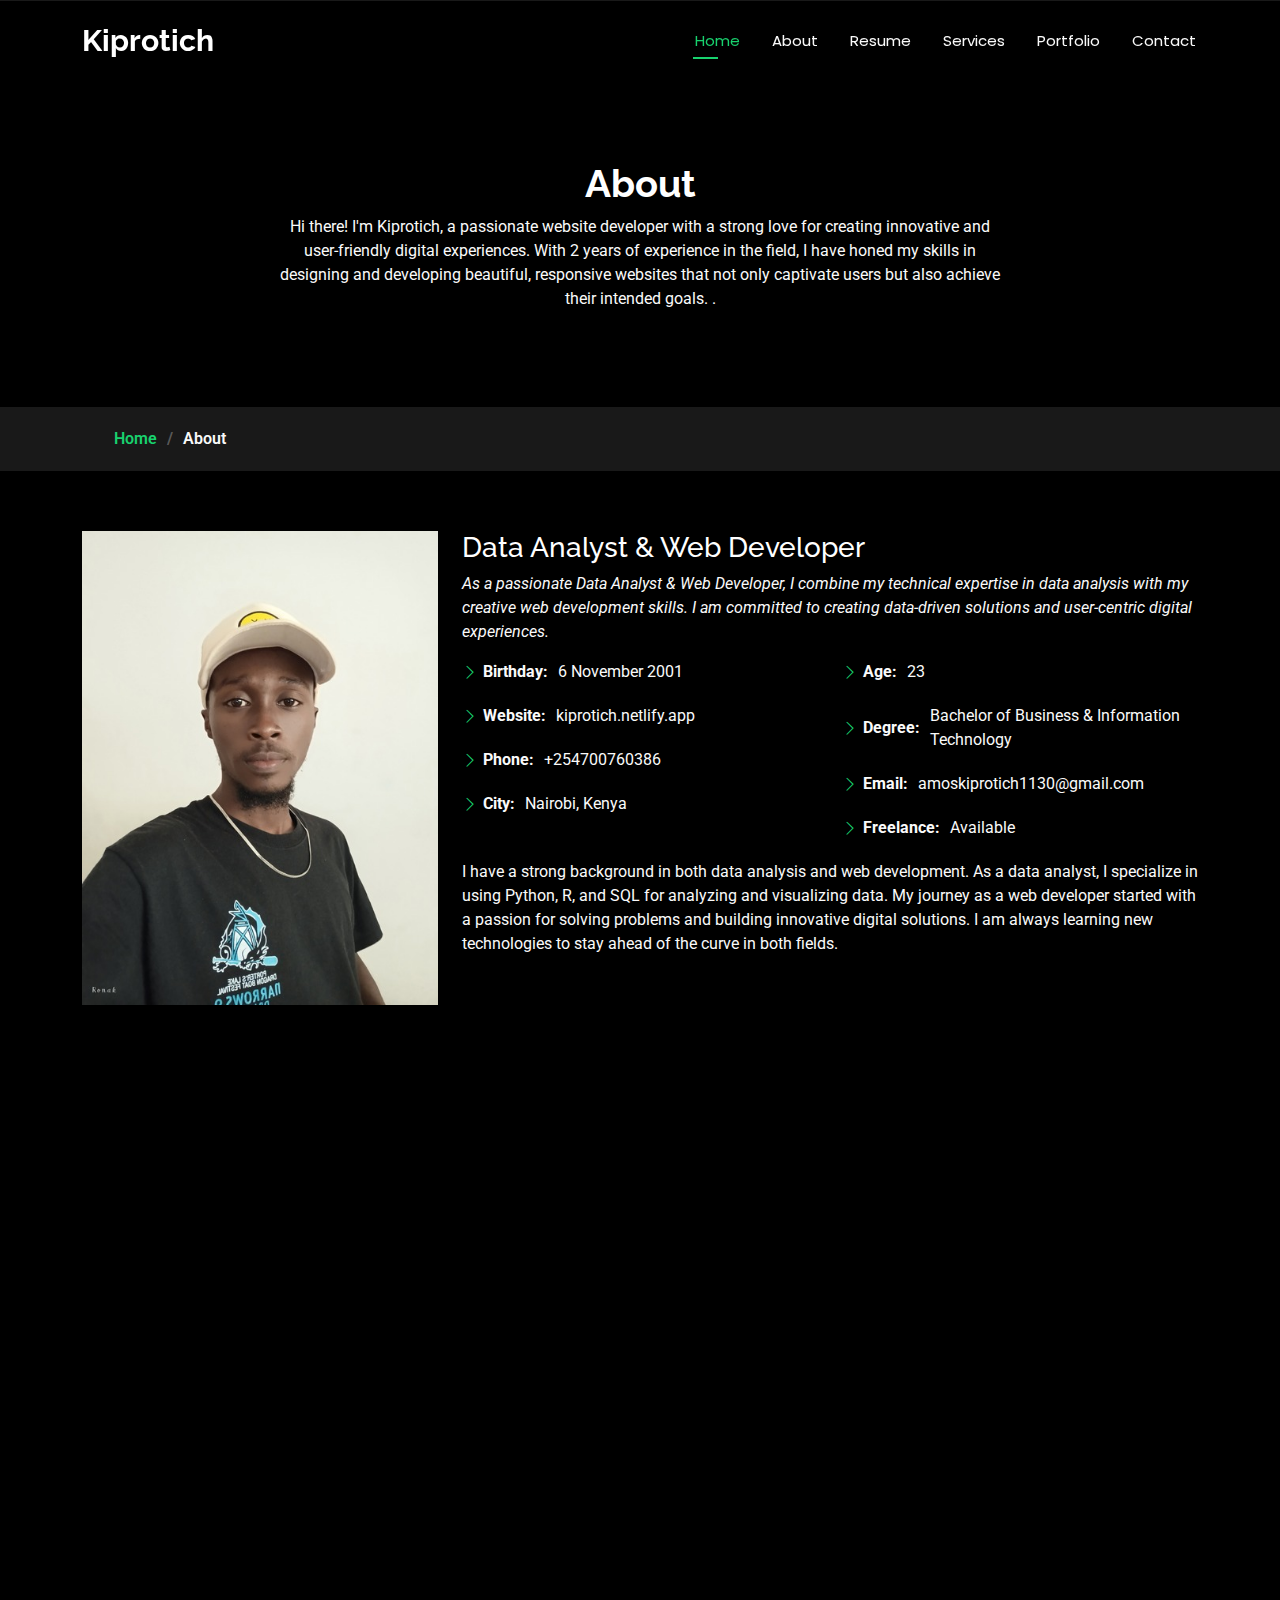
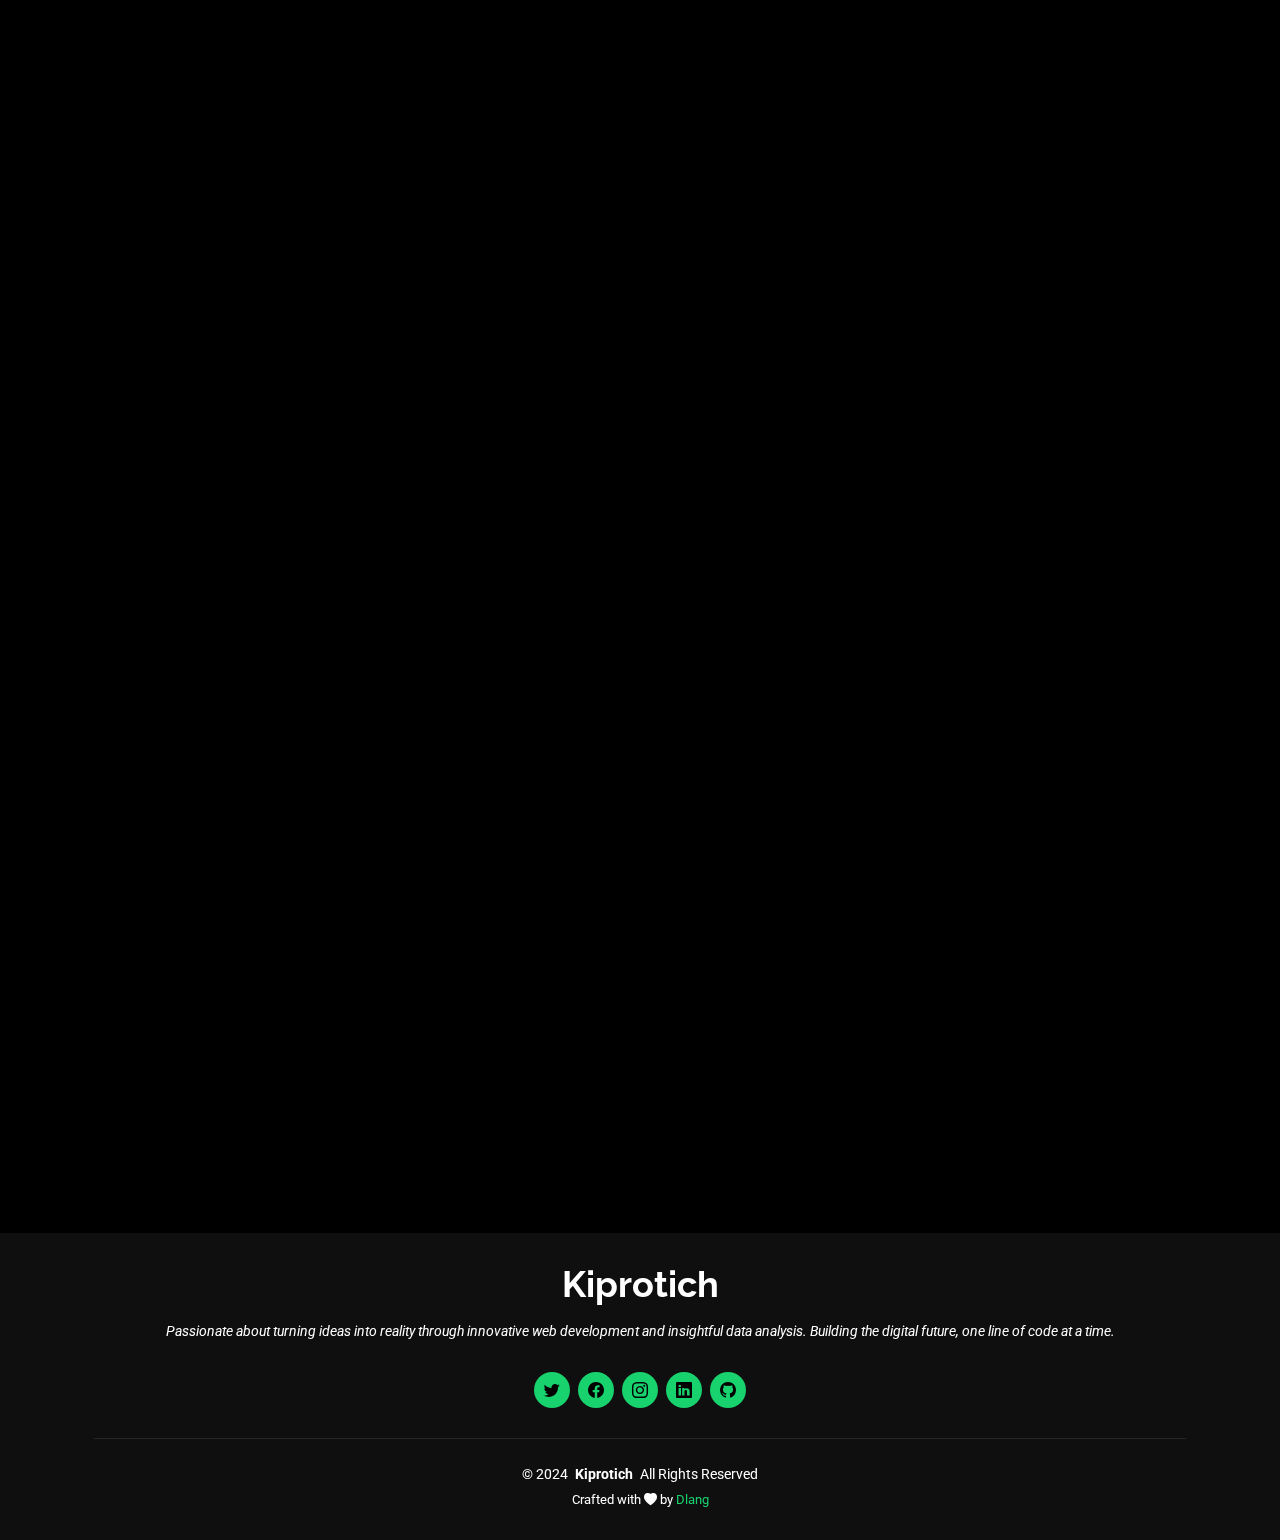
==== about.html @ c6684b00 "initial commit" ====
<!DOCTYPE html>
<html lang="en">

<head>
  <meta charset="utf-8">
  <meta content="width=device-width, initial-scale=1.0" name="viewport">
  <title>About - Kiprotich</title>
  <meta name="description" content="">
  <meta name="keywords" content="">

  <!-- Favicons -->
  <link href="assets/img/favicon.png" rel="icon">
  <link href="assets/img/apple-touch-icon.png" rel="apple-touch-icon">

  <!-- Fonts -->
  <link href="https://fonts.googleapis.com" rel="preconnect">
  <link href="https://fonts.gstatic.com" rel="preconnect" crossorigin>
  <link href="https://fonts.googleapis.com/css2?family=Roboto:ital,wght@0,100;0,300;0,400;0,500;0,700;0,900;1,100;1,300;1,400;1,500;1,700;1,900&family=Poppins:ital,wght@0,100;0,200;0,300;0,400;0,500;0,600;0,700;0,800;0,900;1,100;1,200;1,300;1,400;1,500;1,600;1,700;1,800;1,900&family=Raleway:ital,wght@0,100;0,200;0,300;0,400;0,500;0,600;0,700;0,800;0,900;1,100;1,200;1,300;1,400;1,500;1,600;1,700;1,800;1,900&display=swap" rel="stylesheet">

  <!-- Vendor CSS Files -->
  <link href="assets/vendor/bootstrap/css/bootstrap.min.css" rel="stylesheet">
  <link href="assets/vendor/bootstrap-icons/bootstrap-icons.css" rel="stylesheet">
  <link href="assets/vendor/aos/aos.css" rel="stylesheet">
  <link href="assets/vendor/swiper/swiper-bundle.min.css" rel="stylesheet">
  <link href="assets/vendor/glightbox/css/glightbox.min.css" rel="stylesheet">

  <!-- Main CSS File -->
  <link href="assets/css/main.css" rel="stylesheet">

</head>

<body class="index-page">

  <header id="header" class="header d-flex align-items-center fixed-top">
    <div class="container-fluid container-xl position-relative d-flex align-items-center justify-content-between">

      <a href="index.html" class="logo d-flex align-items-center">
        <!-- Uncomment the line below if you also wish to use an image logo -->
        <!-- <img src="assets/img/logo.png" alt=""> -->
        <h1 class="sitename">Kiprotich</h1>
      </a>

      <nav id="navmenu" class="navmenu">
        <ul>
          <li><a href="index.html" class="active">Home</a></li>
          <li><a href="about.html">About</a></li>
          <li><a href="resume.html">Resume</a></li>
          <li><a href="services.html">Services</a></li>
          <li><a href="portfolio.html">Portfolio</a></li>
          <li><a href="contact.html">Contact</a></li>
        </ul>
        <i class="mobile-nav-toggle d-xl-none bi bi-list"></i>
      </nav>

    </div>
  </header>

  <main class="main">

    <!-- Page Title -->
    <div class="page-title" data-aos="fade">
      <div class="heading">
        <div class="container">
          <div class="row d-flex justify-content-center text-center">
            <div class="col-lg-8">
              <h1>About</h1>
              <!-- <p class="mb-0">Odio et unde deleniti. Deserunt numquam exercitationem. Officiis quo odio sint voluptas consequatur ut a odio voluptatem. Sit dolorum debitis veritatis natus dolores. Quasi ratione sint. Sit quaerat ipsum dolorem.</p> -->
              <p>Hi there! I'm Kiprotich, a passionate website developer with a strong love for creating innovative and user-friendly digital experiences. 
                With 2 years of experience in the field, I have honed my skills in designing and developing beautiful, 
                responsive websites that not only captivate users but also achieve their intended goals.
    
                .</p>
            </div>
          </div>
        </div>
      </div>
      <nav class="breadcrumbs">
        <div class="container">
          <ol>
            <li><a href="index.html">Home</a></li>
            <li class="current">About</li>
          </ol>
        </div>
      </nav>
    </div><!-- End Page Title -->

<!-- About Section -->
<section id="about" class="about section">

  <div class="container" data-aos="fade-up" data-aos-delay="100">

    <div class="row gy-4 justify-content-center">
      <div class="col-lg-4">
        <img src="assets/img/profile.jpg" class="img-fluid" alt="">
      </div>
      <div class="col-lg-8 pt-4 pt-lg-0 content aos-init aos-animate" data-aos="fade-left">
        <h3>Data Analyst &amp; Web Developer</h3>
        <p class="fst-italic">
          As a passionate Data Analyst & Web Developer, I combine my technical expertise in data analysis with my creative web development skills. I am committed to creating data-driven solutions and user-centric digital experiences.
        </p>
        <div class="row">
          <div class="col-lg-6">
            <ul>
              <li><i class="bi bi-chevron-right"></i> <strong>Birthday:</strong> <span>6 November 2001</span></li>
              <li><i class="bi bi-chevron-right"></i> <strong>Website:</strong> <span>kiprotich.netlify.app</span></li>
              <li><i class="bi bi-chevron-right"></i> <strong>Phone:</strong> <span>+254700760386</span></li>
              <li><i class="bi bi-chevron-right"></i> <strong>City:</strong> <span>Nairobi, Kenya</span></li>
            </ul>
          </div>
          <div class="col-lg-6">
            <ul>
              <li><i class="bi bi-chevron-right"></i> <strong>Age:</strong> <span>23</span></li>
              <li><i class="bi bi-chevron-right"></i> <strong>Degree:</strong> <span>Bachelor of Business & Information Technology</span></li>
              <li><i class="bi bi-chevron-right"></i> <strong>Email:</strong> <span>amoskiprotich1130@gmail.com</span></li>
              <li><i class="bi bi-chevron-right"></i> <strong>Freelance:</strong> <span>Available</span></li>
            </ul>
          </div>
        </div>
        <p>
          I have a strong background in both data analysis and web development. As a data analyst, I specialize in using Python, R, and SQL for analyzing and visualizing data. My journey as a web developer started with a passion for solving problems and building innovative digital solutions. I am always learning new technologies to stay ahead of the curve in both fields.
        </p>
      </div>
    </div>

  </div>
</section><!-- /About Section -->

<!-- Stats Section -->
<section id="stats" class="stats section">

  <div class="container" data-aos="fade-up" data-aos-delay="100">

    <div class="row gy-4">

      <div class="col-lg-3 col-md-6 d-flex flex-column align-items-center">
        <i class="bi bi-emoji-smile"></i>
        <div class="stats-item">
          <span data-purecounter-start="0" data-purecounter-end="20" data-purecounter-duration="1" class="purecounter"></span>
          <p>Happy Clients</p>
        </div>
      </div><!-- End Stats Item -->

      <div class="col-lg-3 col-md-6 d-flex flex-column align-items-center">
        <i class="bi bi-journal-richtext"></i>
        <div class="stats-item">
          <span data-purecounter-start="0" data-purecounter-end="15" data-purecounter-duration="1" class="purecounter"></span>
          <p>Projects</p>
        </div>
      </div><!-- End Stats Item -->

      <div class="col-lg-3 col-md-6 d-flex flex-column align-items-center">
        <i class="bi bi-headset"></i>
        <div class="stats-item">
          <span data-purecounter-start="0" data-purecounter-end="500" data-purecounter-duration="1" class="purecounter"></span>
          <p>Hours of Support</p>
        </div>
      </div><!-- End Stats Item -->

      <div class="col-lg-3 col-md-6 d-flex flex-column align-items-center">
        <i class="bi bi-people"></i>
        <div class="stats-item">
          <span data-purecounter-start="0" data-purecounter-end="5" data-purecounter-duration="1" class="purecounter"></span>
          <p>Hard Workers</p>
        </div>
      </div><!-- End Stats Item -->

    </div>

  </div>

</section><!-- /Stats Section -->

<!-- Skills Section -->
<section id="skills" class="skills section">

  <!-- Section Title -->
  <div class="container section-title" data-aos="fade-up">
    <h2>Skills</h2>
    <div><span>My</span> <span class="description-title">Skills</span></div>
  </div><!-- End Section Title -->

  <div class="container" data-aos="fade-up" data-aos-delay="100">
    <div class="row skills-content skills-animation">
      <div class="col-lg-6">
        <div class="progress">
          <span class="skill"><span>JavaScript</span> <i class="val">85%</i></span>
          <div class="progress-bar-wrap">
            <div class="progress-bar" role="progressbar" aria-valuenow="85" aria-valuemin="0" aria-valuemax="100"></div>
          </div>
        </div><!-- End Skills Item -->

        <div class="progress">
          <span class="skill"><span>PHP</span> <i class="val">80%</i></span>
          <div class="progress-bar-wrap">
            <div class="progress-bar" role="progressbar" aria-valuenow="80" aria-valuemin="0" aria-valuemax="100"></div>
          </div>
        </div><!-- End Skills Item -->

        <div class="progress">
          <span class="skill"><span>Python</span> <i class="val">90%</i></span>
          <div class="progress-bar-wrap">
            <div class="progress-bar" role="progressbar" aria-valuenow="90" aria-valuemin="0" aria-valuemax="100"></div>
          </div>
        </div><!-- End Skills Item -->

        <div class="progress">
          <span class="skill"><span>SQL</span> <i class="val">85%</i></span>
          <div class="progress-bar-wrap">
            <div class="progress-bar" role="progressbar" aria-valuenow="85" aria-valuemin="0" aria-valuemax="100"></div>
          </div>
        </div><!-- End Skills Item -->
      </div>

      <div class="col-lg-6">
        <div class="progress">
          <span class="skill"><span>Data Visualization</span> <i class="val">80%</i></span>
          <div class="progress-bar-wrap">
            <div class="progress-bar" role="progressbar" aria-valuenow="80" aria-valuemin="0" aria-valuemax="100"></div>
          </div>
        </div><!-- End Skills Item -->

        <div class="progress">
          <span class="skill"><span>R Programming</span> <i class="val">75%</i></span>
          <div class="progress-bar-wrap">
            <div class="progress-bar" role="progressbar" aria-valuenow="75" aria-valuemin="0" aria-valuemax="100"></div>
          </div>
        </div><!-- End Skills Item -->

        <div class="progress">
          <span class="skill"><span>Project Management</span> <i class="val">80%</i></span>
          <div class="progress-bar-wrap">
            <div class="progress-bar" role="progressbar" aria-valuenow="80" aria-valuemin="0" aria-valuemax="100"></div>
          </div>
        </div><!-- End Skills Item -->

        <div class="progress">
          <span class="skill"><span>Git & Version Control</span> <i class="val">85%</i></span>
          <div class="progress-bar-wrap">
            <div class="progress-bar" role="progressbar" aria-valuenow="85" aria-valuemin="0" aria-valuemax="100"></div>
          </div>
        </div><!-- End Skills Item -->
      </div>
    </div>
  </div>

</section><!-- /Skills Section -->

<!-- Interests Section -->
<section id="interests" class="interests section">

  <!-- Section Title -->
  <div class="container section-title" data-aos="fade-up">
    <h2>Features</h2>
    <div><span>I'm</span> <span class="description-title">Interested In</span></div>
  </div><!-- End Section Title -->

  <div class="container">
    <div class="row gy-4">

      <div class="col-lg-3 col-md-4" data-aos="fade-up" data-aos-delay="100">
        <div class="features-item">
          <i class="bi bi-cloud" style="color: #ffbb2c;"></i>
          <h3><a href="" class="stretched-link">Cloud Computing</a></h3>
        </div>
      </div><!-- End Feature Item -->

      <div class="col-lg-3 col-md-4" data-aos="fade-up" data-aos-delay="200">
        <div class="features-item">
          <i class="bi bi-robot" style="color: #5578ff;"></i>
          <h3><a href="" class="stretched-link">Machine Learning</a></h3>
        </div>
      </div><!-- End Feature Item -->

      <div class="col-lg-3 col-md-4" data-aos="fade-up" data-aos-delay="300">
        <div class="features-item">
          <i class="bi bi-lock" style="color: #e80368;"></i>
          <h3><a href="" class="stretched-link">Network Security</a></h3>
        </div>
      </div><!-- End Feature Item -->

      <div class="col-lg-3 col-md-4" data-aos="fade-up" data-aos-delay="400">
        <div class="features-item">
          <i class="bi bi-cpu" style="color: #e361ff;"></i>
          <h3><a href="" class="stretched-link">Artificial Intelligence</a></h3>
        </div>
      </div><!-- End Feature Item -->

      <div class="col-lg-3 col-md-4" data-aos="fade-up" data-aos-delay="500">
        <div class="features-item">
          <i class="bi bi-github" style="color: #47aeff;"></i>
          <h3><a href="" class="stretched-link">Open Source</a></h3>
        </div>
      </div><!-- End Feature Item -->

      <div class="col-lg-3 col-md-4" data-aos="fade-up" data-aos-delay="600">
        <div class="features-item">
          <i class="bi bi-bar-chart" style="color: #ffa76e;"></i>
          <h3><a href="" class="stretched-link">Data Science</a></h3>
        </div>
      </div><!-- End Feature Item -->

      <div class="col-lg-3 col-md-4" data-aos="fade-up" data-aos-delay="700">
        <div class="features-item">
          <i class="bi bi-grid" style="color: #11dbcf;"></i>
          <h3><a href="" class="stretched-link">Dashboard Design</a></h3>
        </div>
      </div><!-- End Feature Item -->

      <div class="col-lg-3 col-md-4" data-aos="fade-up" data-aos-delay="800">
        <div class="features-item">
          <i class="bi bi-diagram-3" style="color: #4233ff;"></i>
          <h3><a href="" class="stretched-link">Networking</a></h3>
        </div>
      </div><!-- End Feature Item -->

    </div>
  </div>

</section><!-- /Interests Section -->

<!-- Testimonials Section -->
<section id="testimonials" class="testimonials section">

  <!-- Section Title -->
  <div class="container section-title" data-aos="fade-up">
    <h2>Testimonials</h2>
    <div><span>Check my</span> <span class="description-title">Testimonials</span></div>
  </div><!-- End Section Title -->

  <div class="container" data-aos="fade-up" data-aos-delay="100">

    <div class="swiper init-swiper" data-speed="600" data-delay="5000">
      <script type="application/json" class="swiper-config">
        {
          "loop": true,
          "speed": 600,
          "autoplay": {
            "delay": 5000
          },
          "slidesPerView": "auto",
          "pagination": {
            "el": ".swiper-pagination",
            "type": "bullets",
            "clickable": true
          },
          "breakpoints": {
            "320": {
              "slidesPerView": 1,
              "spaceBetween": 40
            },
            "1200": {
              "slidesPerView": 3,
              "spaceBetween": 20
            }
          }
        }
      </script>
      <div class="swiper-wrapper">

        <div class="swiper-slide">
          <div class="testimonial-item">
            <p>
              <i class="bi bi-quote quote-icon-left"></i>
              <span>"Kiprotich is a creative and reliable developer. His skills in both web development and data analysis have helped me tremendously in my business. He is always on time, delivering quality work!"</span>
              <i class="bi bi-quote quote-icon-right"></i>
            </p>
            <img src="assets/img/testimonials/testimonials-1.jpg" class="testimonial-img" alt="">
            <h3>Jane Doe</h3>
            <h4>CEO & Founder</h4>
          </div>
        </div><!-- End testimonial item -->

        <div class="swiper-slide">
          <div class="testimonial-item">
            <p>
              <i class="bi bi-quote quote-icon-left"></i>
              <span>"I was impressed with the intuitive design and functionality Kiprotich built for my project. His understanding of UI/UX principles ensured that my website was both user-friendly and visually appealing."</span>
              <i class="bi bi-quote quote-icon-right"></i>
            </p>
            <img src="assets/img/testimonials/testimonials-2.jpg" class="testimonial-img" alt="">
            <h3>Michael Smith</h3>
            <h4>Designer</h4>
          </div>
        </div><!-- End testimonial item -->

        <div class="swiper-slide">
          <div class="testimonial-item">
            <p>
              <i class="bi bi-quote quote-icon-left"></i>
              <span>"I worked with Kiprotich on a data analytics project, and he delivered exceptional insights. His attention to detail and ability to turn complex data into actionable business decisions is unparalleled."</span>
              <i class="bi bi-quote quote-icon-right"></i>
            </p>
            <img src="assets/img/testimonials/testimonials-3.jpg" class="testimonial-img" alt="">
            <h3>Laura Green</h3>
            <h4>Data Scientist</h4>
          </div>
        </div><!-- End testimonial item -->

        <div class="swiper-slide">
          <div class="testimonial-item">
            <p>
              <i class="bi bi-quote quote-icon-left"></i>
              <span>"Kiprotich's work ethic and professionalism are second to none. His web development expertise and problem-solving skills made a huge difference in my project."</span>
              <i class="bi bi-quote quote-icon-right"></i>
            </p>
            <img src="assets/img/testimonials/testimonials-4.jpg" class="testimonial-img" alt="">
            <h3>David Williams</h3>
            <h4>Freelancer</h4>
          </div>
        </div><!-- End testimonial item -->

        <div class="swiper-slide">
          <div class="testimonial-item">
            <p>
              <i class="bi bi-quote quote-icon-left"></i>
              <span>"Working with Kiprotich was a great experience. He combines creativity with technical skill to deliver great results, whether it's a web project or data analysis work."</span>
              <i class="bi bi-quote quote-icon-right"></i>
            </p>
            <img src="assets/img/testimonials/testimonials-5.jpg" class="testimonial-img" alt="">
            <h3>Sarah Johnson</h3>
            <h4>Entrepreneur</h4>
          </div>
        </div><!-- End testimonial item -->

      </div>
      <div class="swiper-pagination"></div>
    </div>

  </div>

</section><!-- /Testimonials Section -->

  </main>

  <footer id="footer" class="footer dark-background">
    <div class="container">
      <!-- Site Name -->
      <h3 class="sitename">Kiprotich</h3>
      <p class="footer-description">Passionate about turning ideas into reality through innovative web development and insightful data analysis. Building the digital future, one line of code at a time.</p>
      
      <!-- Social Links -->
      <div class="social-links d-flex justify-content-center">
        <a href="https://twitter.com/dlangkip" aria-label="Twitter"><i class="bi bi-twitter"></i></a>
        <a href="https://www.facebook.com/amos.langat.948/" aria-label="Facebook"><i class="bi bi-facebook"></i></a>
        <a href="https://www.instagram.com/k.i.p_r.o.t.i.c.h/" aria-label="Instagram"><i class="bi bi-instagram"></i></a>
        <a href="https://www.linkedin.com/in/amokip/" aria-label="LinkedIn"><i class="bi bi-linkedin"></i></a>
        <a href="https://github.com/dlangkip" aria-label="Github"><i class="bi bi-github"></i></a>
      </div>
  
      <!-- Copyright & Credits -->
      <div class="container">
        <div class="copyright">
          <span>&copy; 2024</span> <strong class="px-1 sitename">Kiprotich</strong> <span>All Rights Reserved</span>
        </div>
        <div class="credits">
          Crafted with <i class="bi bi-heart-fill"></i> by <a href="#">Dlang</a>
        </div>
      </div>
    </div>
  </footer>
  
  <!-- Scroll Top -->
  <a href="#" id="scroll-top" class="scroll-top d-flex align-items-center justify-content-center"><i class="bi bi-arrow-up-short"></i></a>

  <!-- Preloader -->
  <div id="preloader"></div>

  <!-- Vendor JS Files -->
  <script src="assets/vendor/bootstrap/js/bootstrap.bundle.min.js"></script>
  <script src="assets/vendor/php-email-form/validate.js"></script>
  <script src="assets/vendor/aos/aos.js"></script>
  <script src="assets/vendor/typed.js/typed.umd.js"></script>
  <script src="assets/vendor/purecounter/purecounter_vanilla.js"></script>
  <script src="assets/vendor/waypoints/noframework.waypoints.js"></script>
  <script src="assets/vendor/swiper/swiper-bundle.min.js"></script>
  <script src="assets/vendor/glightbox/js/glightbox.min.js"></script>
  <script src="assets/vendor/imagesloaded/imagesloaded.pkgd.min.js"></script>
  <script src="assets/vendor/isotope-layout/isotope.pkgd.min.js"></script>

  <!-- Main JS File -->
  <script src="assets/js/main.js"></script>

</body>

</html>
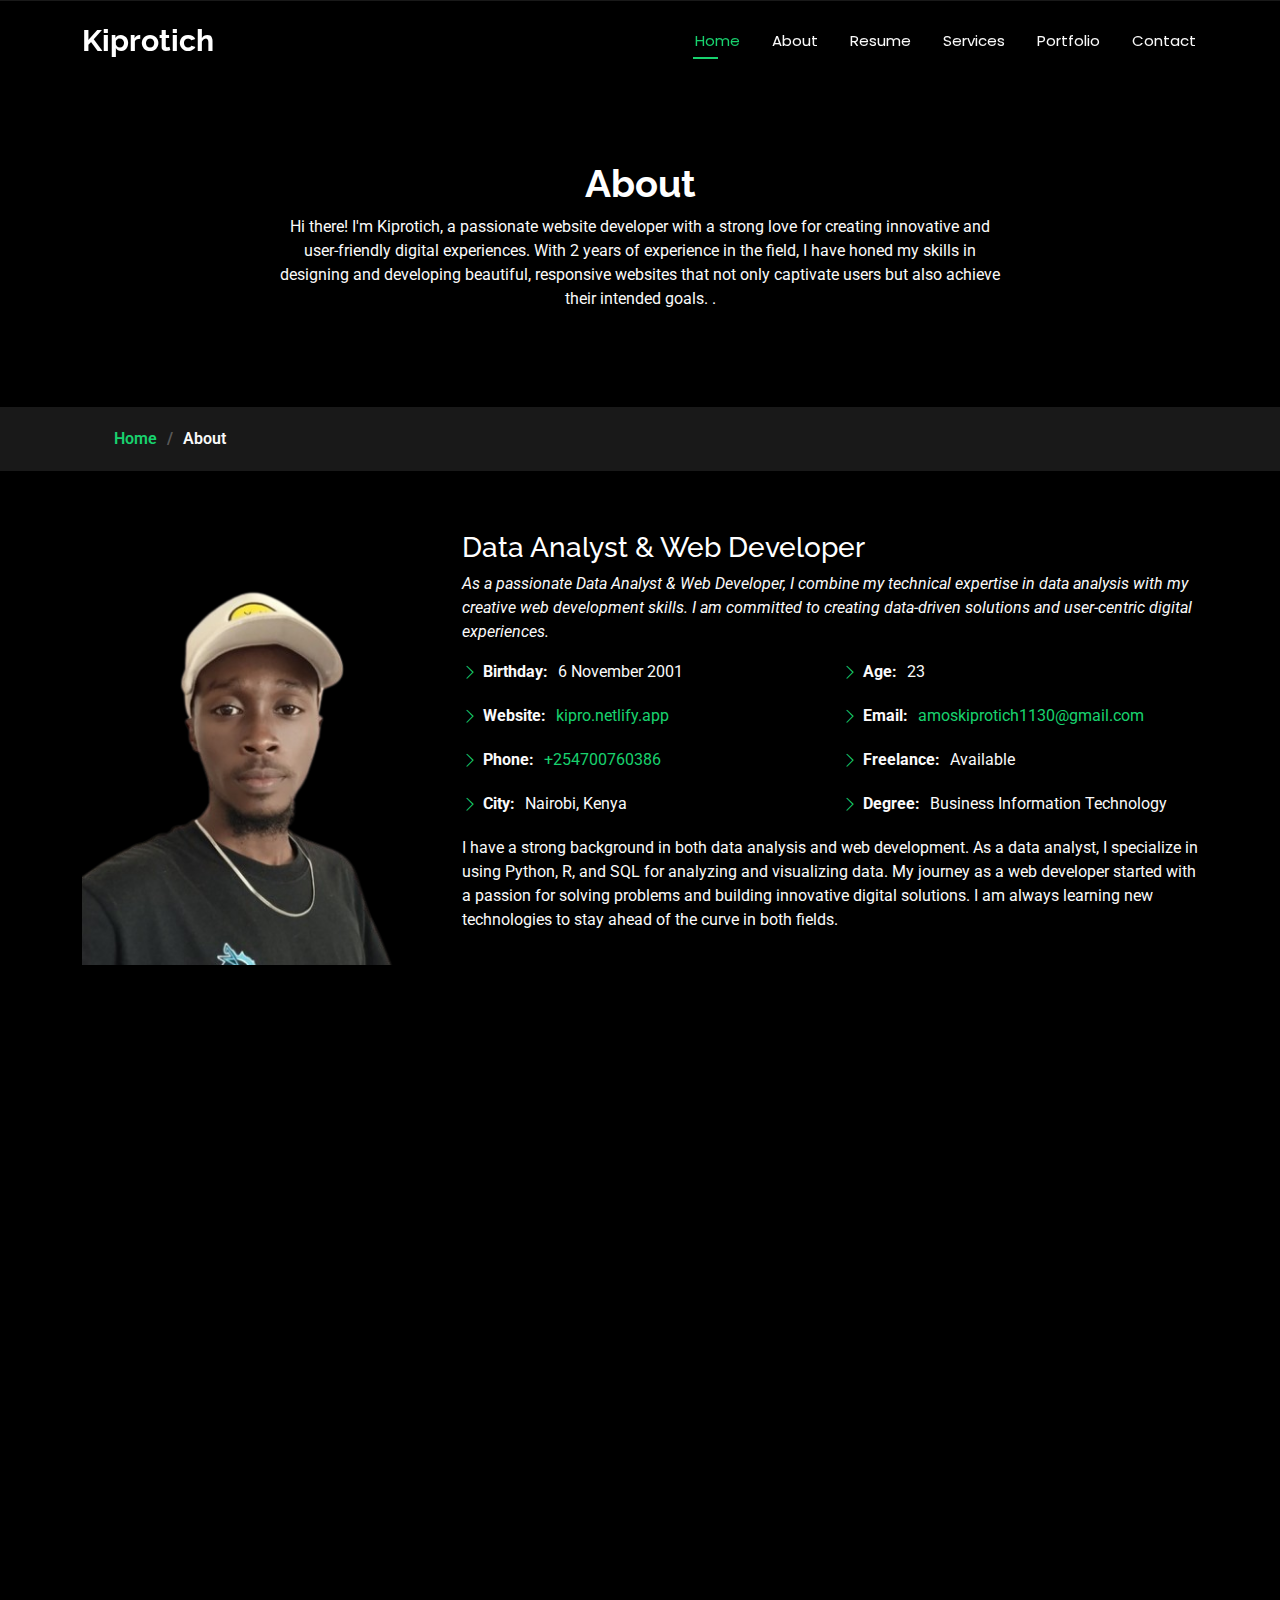
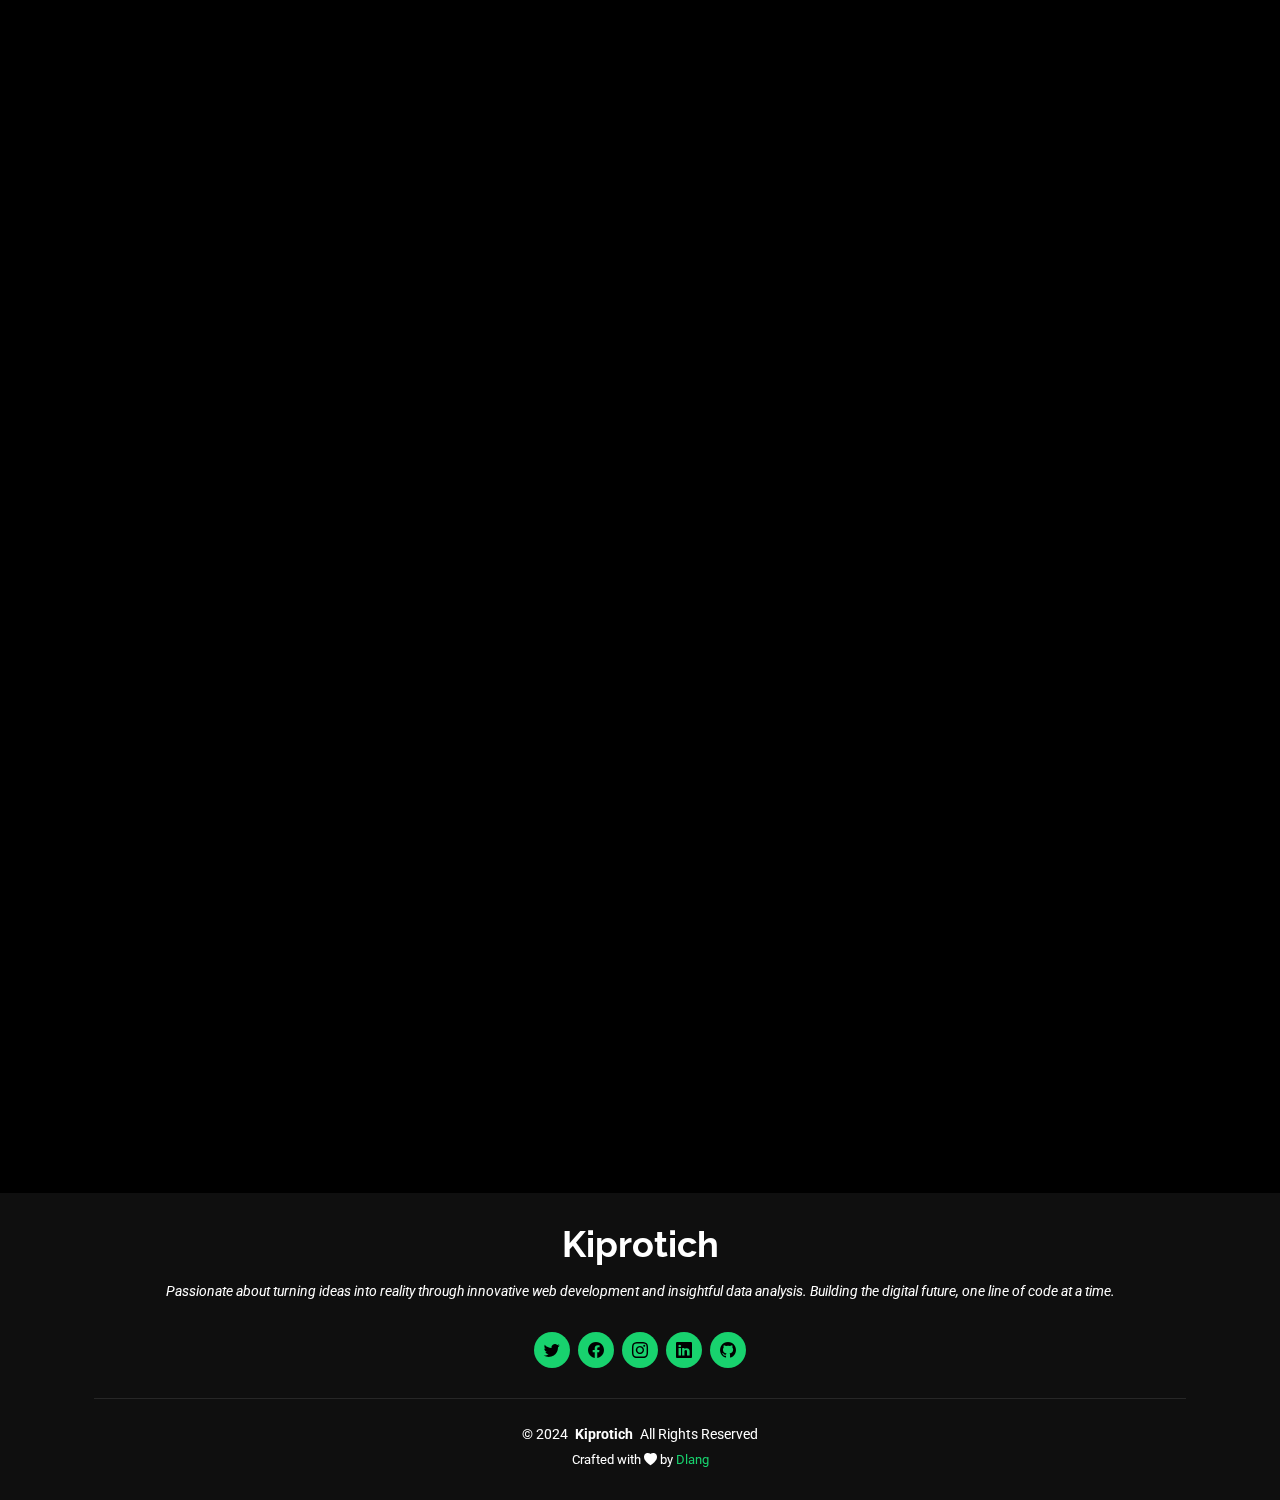
==== commit 3bd99d85: "some profile changes" ====
--- a/about.html
+++ b/about.html
@@ -91,7 +91,7 @@
 
     <div class="row gy-4 justify-content-center">
       <div class="col-lg-4">
-        <img src="assets/img/profile.jpg" class="img-fluid" alt="">
+        <img src="assets/img/profile-1.png" class="img-fluid" alt="">
       </div>
       <div class="col-lg-8 pt-4 pt-lg-0 content aos-init aos-animate" data-aos="fade-left">
         <h3>Data Analyst &amp; Web Developer</h3>
@@ -102,17 +102,24 @@
           <div class="col-lg-6">
             <ul>
               <li><i class="bi bi-chevron-right"></i> <strong>Birthday:</strong> <span>6 November 2001</span></li>
-              <li><i class="bi bi-chevron-right"></i> <strong>Website:</strong> <span>kiprotich.netlify.app</span></li>
-              <li><i class="bi bi-chevron-right"></i> <strong>Phone:</strong> <span>+254700760386</span></li>
+              <li><i class="bi bi-chevron-right"></i> <strong>Website:</strong> 
+                <a href="https://kipro.netlify.app" target="_blank" rel="noopener noreferrer">kipro.netlify.app</a>
+              </li>
+              <li><i class="bi bi-chevron-right"></i> <strong>Phone:</strong> 
+                <a href="tel:+254700760386">+254700760386</a>
+              </li>
               <li><i class="bi bi-chevron-right"></i> <strong>City:</strong> <span>Nairobi, Kenya</span></li>
             </ul>
           </div>
           <div class="col-lg-6">
             <ul>
               <li><i class="bi bi-chevron-right"></i> <strong>Age:</strong> <span>23</span></li>
-              <li><i class="bi bi-chevron-right"></i> <strong>Degree:</strong> <span>Bachelor of Business & Information Technology</span></li>
-              <li><i class="bi bi-chevron-right"></i> <strong>Email:</strong> <span>amoskiprotich1130@gmail.com</span></li>
-              <li><i class="bi bi-chevron-right"></i> <strong>Freelance:</strong> <span>Available</span></li>
+              <li><i class="bi bi-chevron-right"></i> <strong>Email:</strong> 
+                <a href="mailto:amoskiprotich1130@gmail.com">amoskiprotich1130@gmail.com</a>
+               </li>
+               <li><i class="bi bi-chevron-right"></i> <strong>Freelance:</strong> <span>Available</span></li>
+               <li><i class="bi bi-chevron-right"></i> <strong>Degree:</strong> <span>Business Information Technology</span></li>
+
             </ul>
           </div>
         </div>
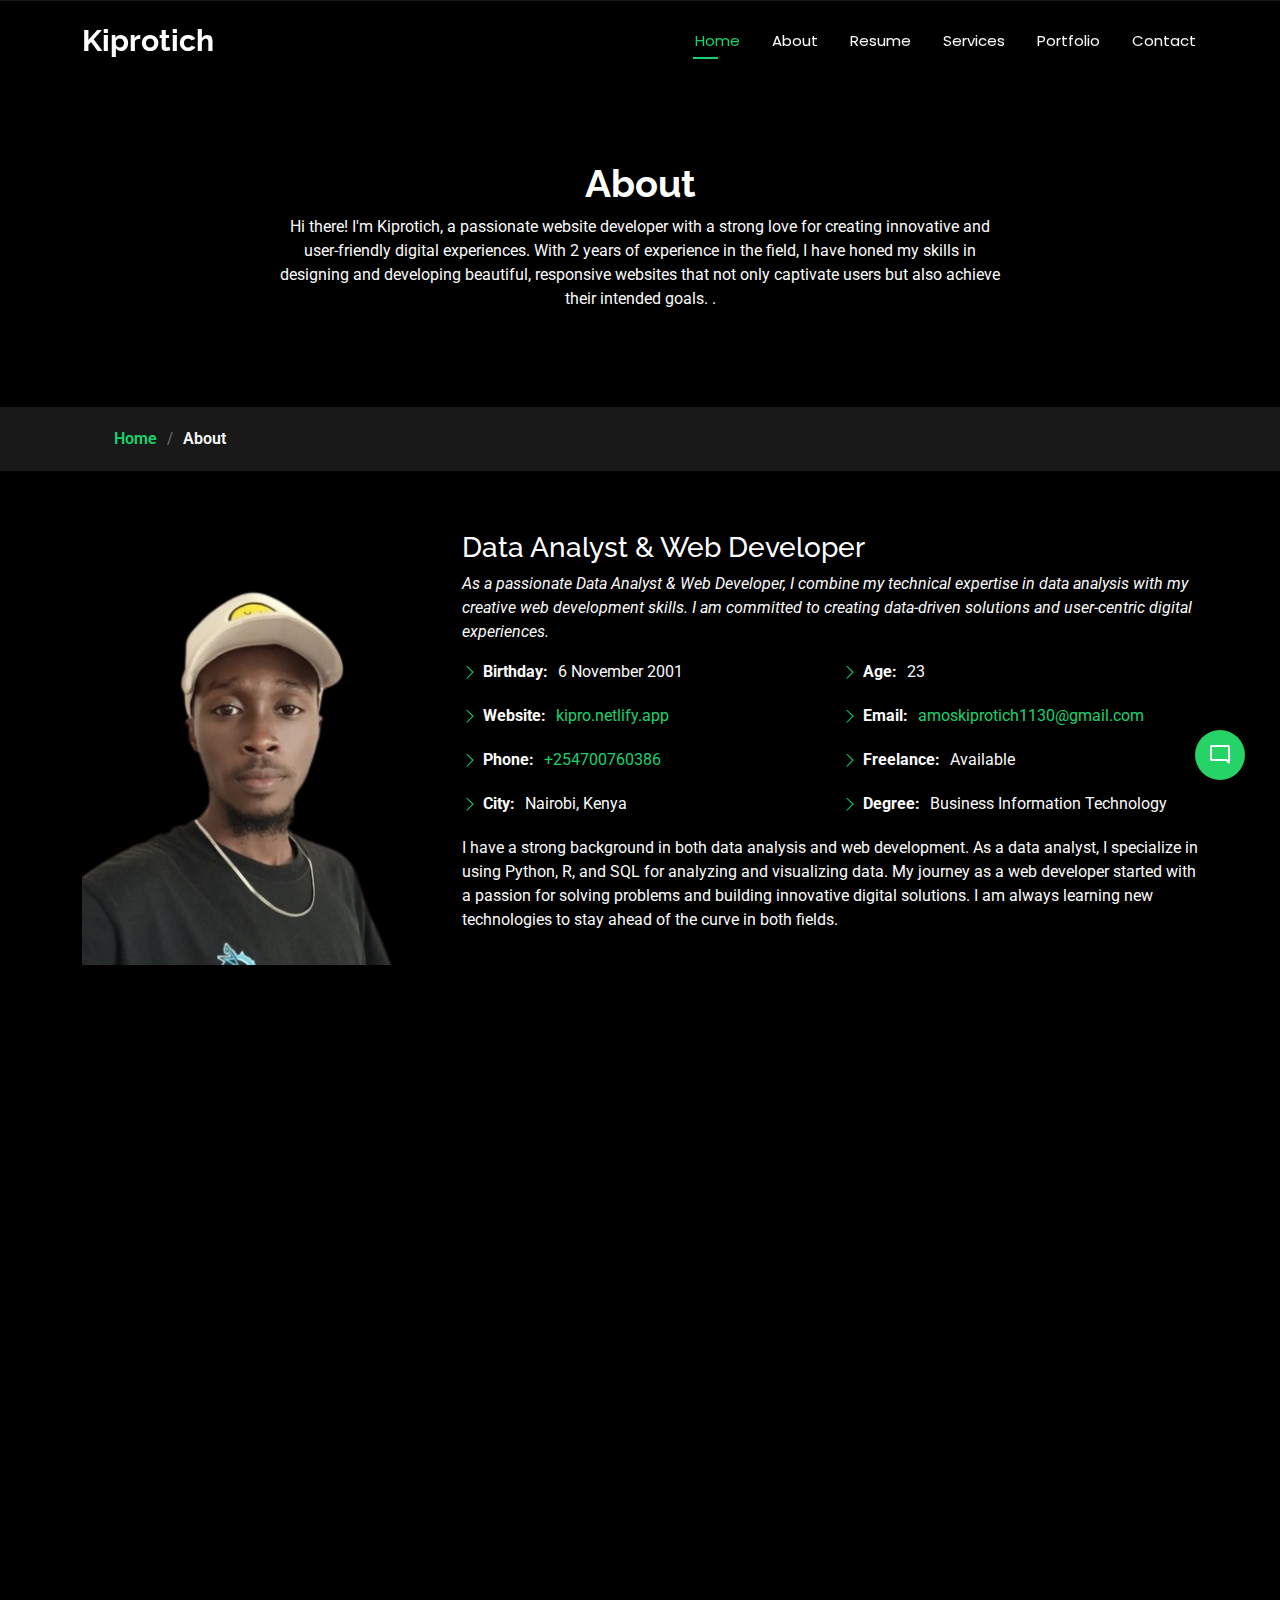
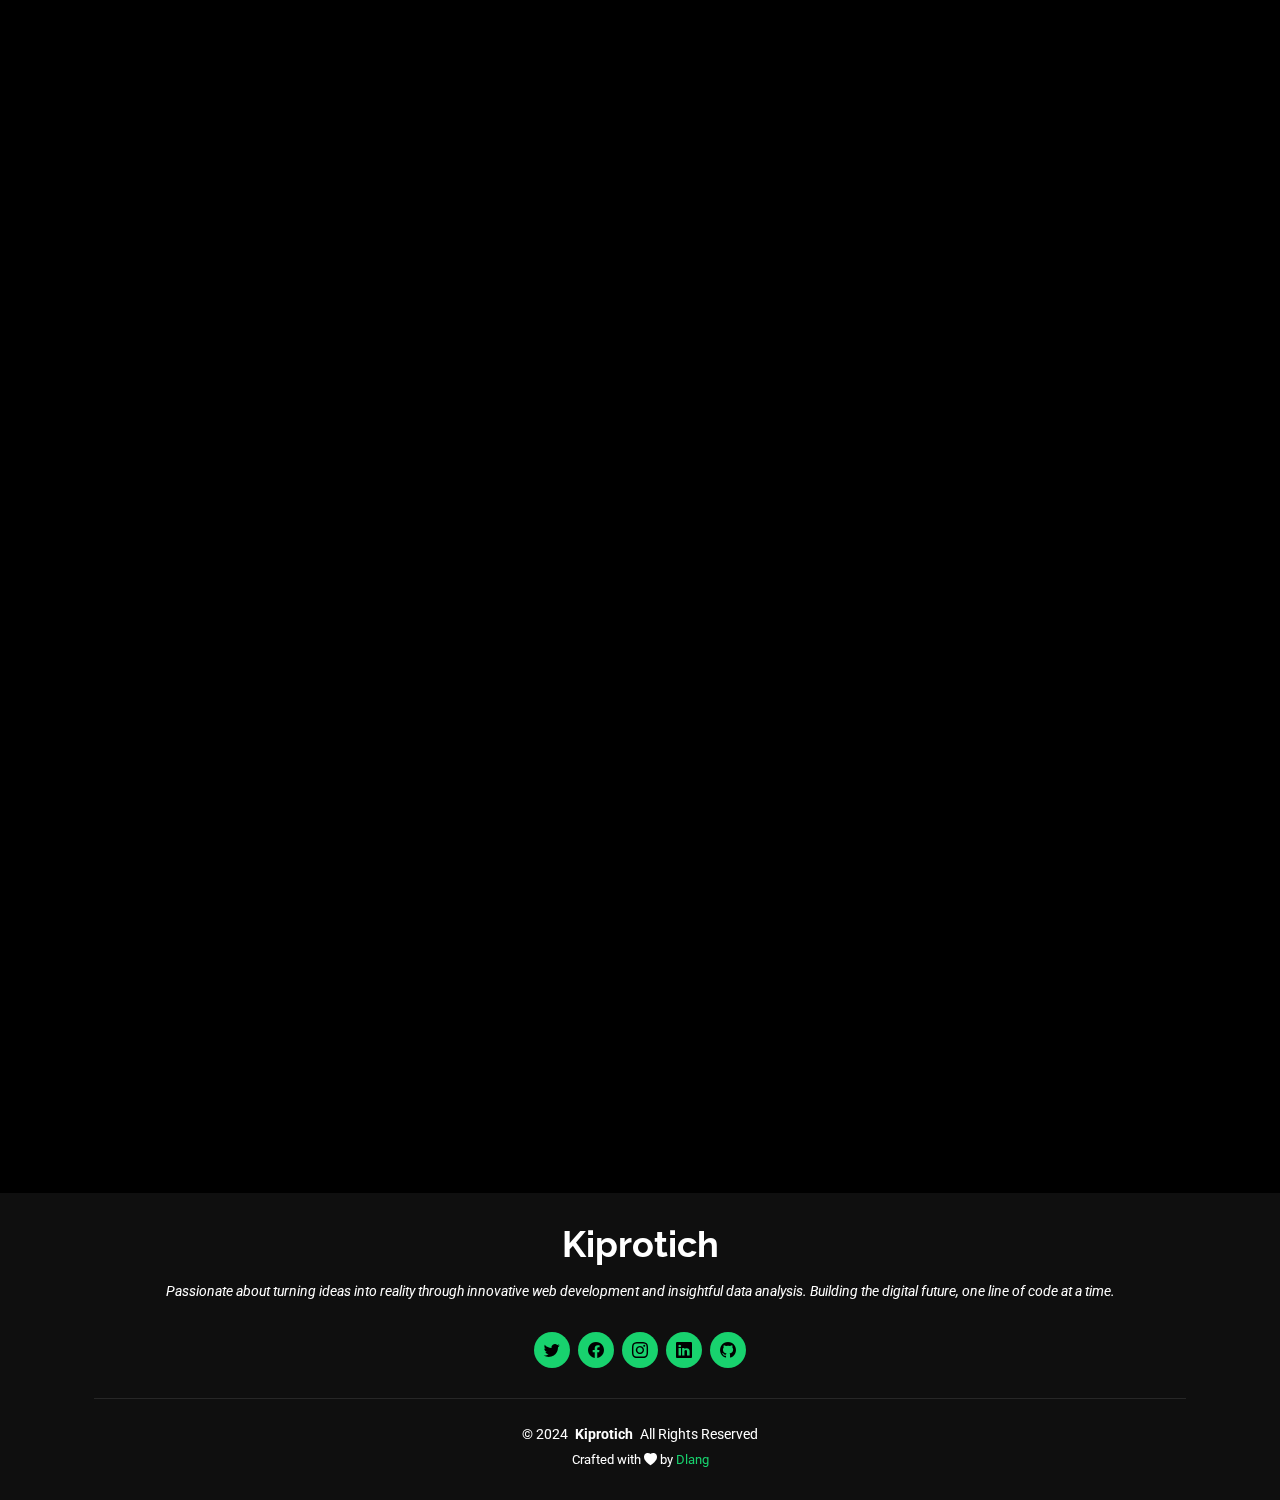
==== commit 9f10a810: "added a chatbot" ====
--- a/about.html
+++ b/about.html
@@ -24,6 +24,12 @@
   <link href="assets/vendor/swiper/swiper-bundle.min.css" rel="stylesheet">
   <link href="assets/vendor/glightbox/css/glightbox.min.css" rel="stylesheet">
 
+  <!-- ChatBot -->
+  <link rel="stylesheet" href="https://fonts.googleapis.com/css2?family=Material+Symbols+Outlined:opsz,wght,FILL,GRAD@48,400,0,0" />
+  <link rel="stylesheet" href="https://fonts.googleapis.com/css2?family=Material+Symbols+Rounded:opsz,wght,FILL,GRAD@48,400,1,0" />
+  <link rel="stylesheet" href="bot/chatbot/botstyle.css" />
+  <script src="bot/chatbot/botscript.js" defer></script>
+  
   <!-- Main CSS File -->
   <link href="assets/css/main.css" rel="stylesheet">
 
@@ -439,6 +445,28 @@
 
   </main>
 
+      <!-- Chatbot Code -->
+      <button class="chatbot-toggler">
+        <span class="material-symbols-rounded">mode_comment</span>
+        <span class="material-symbols-outlined">close</span>
+      </button>
+      <div class="chatbot">
+        <header>
+          <h2>Kiprotich Chatbot</h2>
+          <span class="close-btn material-symbols-outlined">close</span>
+        </header>
+        <ul class="chatbox">
+          <li class="chat incoming">
+            <span class="material-symbols-outlined">smart_toy</span>
+            <p>Hi there 👋<br />How can I help you today?</p>
+          </li>
+        </ul>
+        <div class="chat-input">
+          <textarea placeholder="Enter a message..." spellcheck="false" required></textarea>
+          <span id="send-btn" class="material-symbols-rounded">send</span>
+        </div>
+      </div>
+    
   <footer id="footer" class="footer dark-background">
     <div class="container">
       <!-- Site Name -->
--- a/bot/chatbot/botstyle.css
+++ b/bot/chatbot/botstyle.css
@@ -0,0 +1,285 @@
+:root {
+  /* Color Palette */
+  --primary-bg: #075E54;
+  --secondary-bg: #25D366;
+  --chat-bg: #efeae2;
+  --incoming-msg-bg: #fff;
+  --outgoing-msg-bg: #dcf8c6;
+  --text-color: #000;
+  --accent-color: #128C7E;
+}
+
+* {
+  margin: 0;
+  padding: 0;
+  box-sizing: border-box;
+  font-family: -apple-system, BlinkMacSystemFont, "Segoe UI", Roboto, Helvetica, Arial, sans-serif;
+}
+
+body {
+  background: #eae6df;
+  background-image: url("[data-uri]");
+}
+
+.chatbot-toggler {
+  position: fixed;
+  bottom: 120px;
+  right: 35px;
+  outline: none;
+  border: none;
+  height: 50px;
+  width: 50px;
+  display: flex;
+  cursor: pointer;
+  align-items: center;
+  justify-content: center;
+  border-radius: 50%;
+  background: var(--secondary-bg);
+  transition: all 0.3s cubic-bezier(0.68, -0.55, 0.27, 1.55);
+  z-index: 1000;
+  box-shadow: 0 4px 6px rgba(0,0,0,0.1);
+}
+
+.chatbot-toggler:hover {
+  transform: scale(1.1) rotate(10deg);
+}
+
+body.show-chatbot .chatbot-toggler {
+  transform: rotate(90deg);
+}
+
+.chatbot-toggler span {
+  color: #fff;
+  position: absolute;
+}
+
+.chatbot-toggler span:last-child,
+body.show-chatbot .chatbot-toggler span:first-child {
+  opacity: 0;
+}
+
+body.show-chatbot .chatbot-toggler span:last-child {
+  opacity: 1;
+}
+
+.chatbot {
+  position: fixed;
+  right: 35px;
+  bottom: 90px;
+  width: 420px;
+  background: #fff;
+  border-radius: 6px;
+  overflow: hidden;
+  opacity: 0;
+  pointer-events: none;
+  transform: scale(0.5);
+  transform-origin: bottom right;
+  box-shadow: 0 4px 16px rgba(0, 0, 0, 0.2);
+  transition: all 0.3s cubic-bezier(0.68, -0.55, 0.27, 1.55);
+  z-index: 9999;
+}
+
+@keyframes chatbotSlideIn {
+  from { 
+    opacity: 0; 
+    transform: scale(0.5) translateY(20px);
+  }
+  to { 
+    opacity: 1; 
+    transform: scale(1) translateY(0);
+  }
+}
+
+body.show-chatbot .chatbot {
+  opacity: 1;
+  pointer-events: auto;
+  transform: scale(1);
+  animation: chatbotSlideIn 0.4s ease-out;
+}
+
+.chatbot header {
+  padding: 16px;
+  position: relative;
+  text-align: left;
+  color: #fff;
+  background: var(--primary-bg);
+  box-shadow: 0 1px 2px rgba(0, 0, 0, 0.1);
+  display: flex;
+  justify-content: space-between;
+  align-items: center;
+}
+
+.chatbot header .close-btn {
+  cursor: pointer;
+  color: #fff;
+  font-size: 1.5rem;
+  opacity: 0.7;
+  transition: opacity 0.2s ease;
+}
+
+.chatbot header .close-btn:hover {
+  opacity: 1;
+}
+
+header h2 {
+  font-size: 1.1rem;
+  font-weight: 500;
+}
+
+.chatbot .chatbox {
+  overflow-y: auto;
+  height: 510px;
+  padding: 20px 20px 100px;
+  background-color: var(--chat-bg);
+  background-image: url("[data-uri]");
+}
+
+@keyframes messageSlideIn {
+  from { 
+    opacity: 0; 
+    transform: translateY(10px);
+  }
+  to { 
+    opacity: 1; 
+    transform: translateY(0);
+  }
+}
+
+.chatbot :where(.chatbox, textarea)::-webkit-scrollbar {
+  width: 6px;
+}
+
+.chatbot :where(.chatbox, textarea)::-webkit-scrollbar-track {
+  background: transparent;
+}
+
+.chatbot :where(.chatbox, textarea)::-webkit-scrollbar-thumb {
+  background: rgba(0, 0, 0, 0.2);
+  border-radius: 25px;
+}
+
+.chatbox .chat {
+  display: flex;
+  list-style: none;
+  margin: 15px 0;
+  animation: messageSlideIn 0.3s ease;
+}
+
+.chatbox .outgoing {
+  justify-content: flex-end;
+}
+
+.chatbox .incoming span {
+  width: 32px;
+  height: 32px;
+  color: #fff;
+  cursor: default;
+  text-align: center;
+  line-height: 32px;
+  align-self: flex-end;
+  background: var(--accent-color);
+  border-radius: 50%;
+  margin: 0 10px 7px 0;
+}
+
+.chatbox .chat p {
+  white-space: pre-wrap;
+  padding: 12px 16px;
+  border-radius: 7px;
+  max-width: 75%;
+  font-size: 0.95rem;
+  word-wrap: break-word;
+  position: relative;
+  box-shadow: 0 1px 3px rgba(0,0,0,0.1);
+}
+
+.chatbox .outgoing p {
+  background: var(--outgoing-msg-bg);
+  color: var(--text-color);
+  border-radius: 7px 0 7px 7px;
+}
+
+.chatbox .incoming p {
+  background: var(--incoming-msg-bg);
+  color: var(--text-color);
+  border-radius: 0 7px 7px 7px;
+}
+
+.chatbox .chat p.error {
+  color: #721c24;
+  background: #f8d7da;
+}
+
+.chatbot .chat-input {
+  display: flex;
+  gap: 5px;
+  position: absolute;
+  bottom: 0;
+  width: 100%;
+  background: #f0f0f0;
+  padding: 8px 20px;
+  border-top: 1px solid #e0e0e0;
+}
+
+.chat-input textarea {
+  height: 45px;
+  width: 100%;
+  border: 1px solid #ddd;
+  outline: none;
+  resize: none;
+  max-height: 180px;
+  padding: 12px 16px;
+  font-size: 0.95rem;
+  background: #fff;
+  border-radius: 20px;
+  transition: all 0.2s ease;
+}
+
+.chat-input textarea:focus {
+  border-color: var(--accent-color);
+  box-shadow: 0 0 0 2px rgba(18, 140, 126, 0.2);
+}
+
+.chat-input span {
+  align-self: flex-end;
+  color: var(--accent-color);
+  cursor: pointer;
+  height: 45px;
+  display: flex;
+  align-items: center;
+  visibility: hidden;
+  font-size: 1.35rem;
+  transition: transform 0.2s ease;
+}
+
+.chat-input span:hover {
+  transform: scale(1.2);
+}
+
+.chat-input textarea:valid~span {
+  visibility: visible;
+}
+
+@media (max-width: 490px) {
+  .chatbot-toggler {
+    right: 20px;
+    bottom: 20px;
+  }
+
+  .chatbot {
+    right: 0;
+    bottom: 0;
+    height: 100%;
+    border-radius: 0;
+    width: 100%;
+  }
+
+  .chatbot .chatbox {
+    height: 90%;
+    padding: 25px 15px 100px;
+  }
+
+  .chatbot .chat-input {
+    padding: 5px 15px;
+  }
+}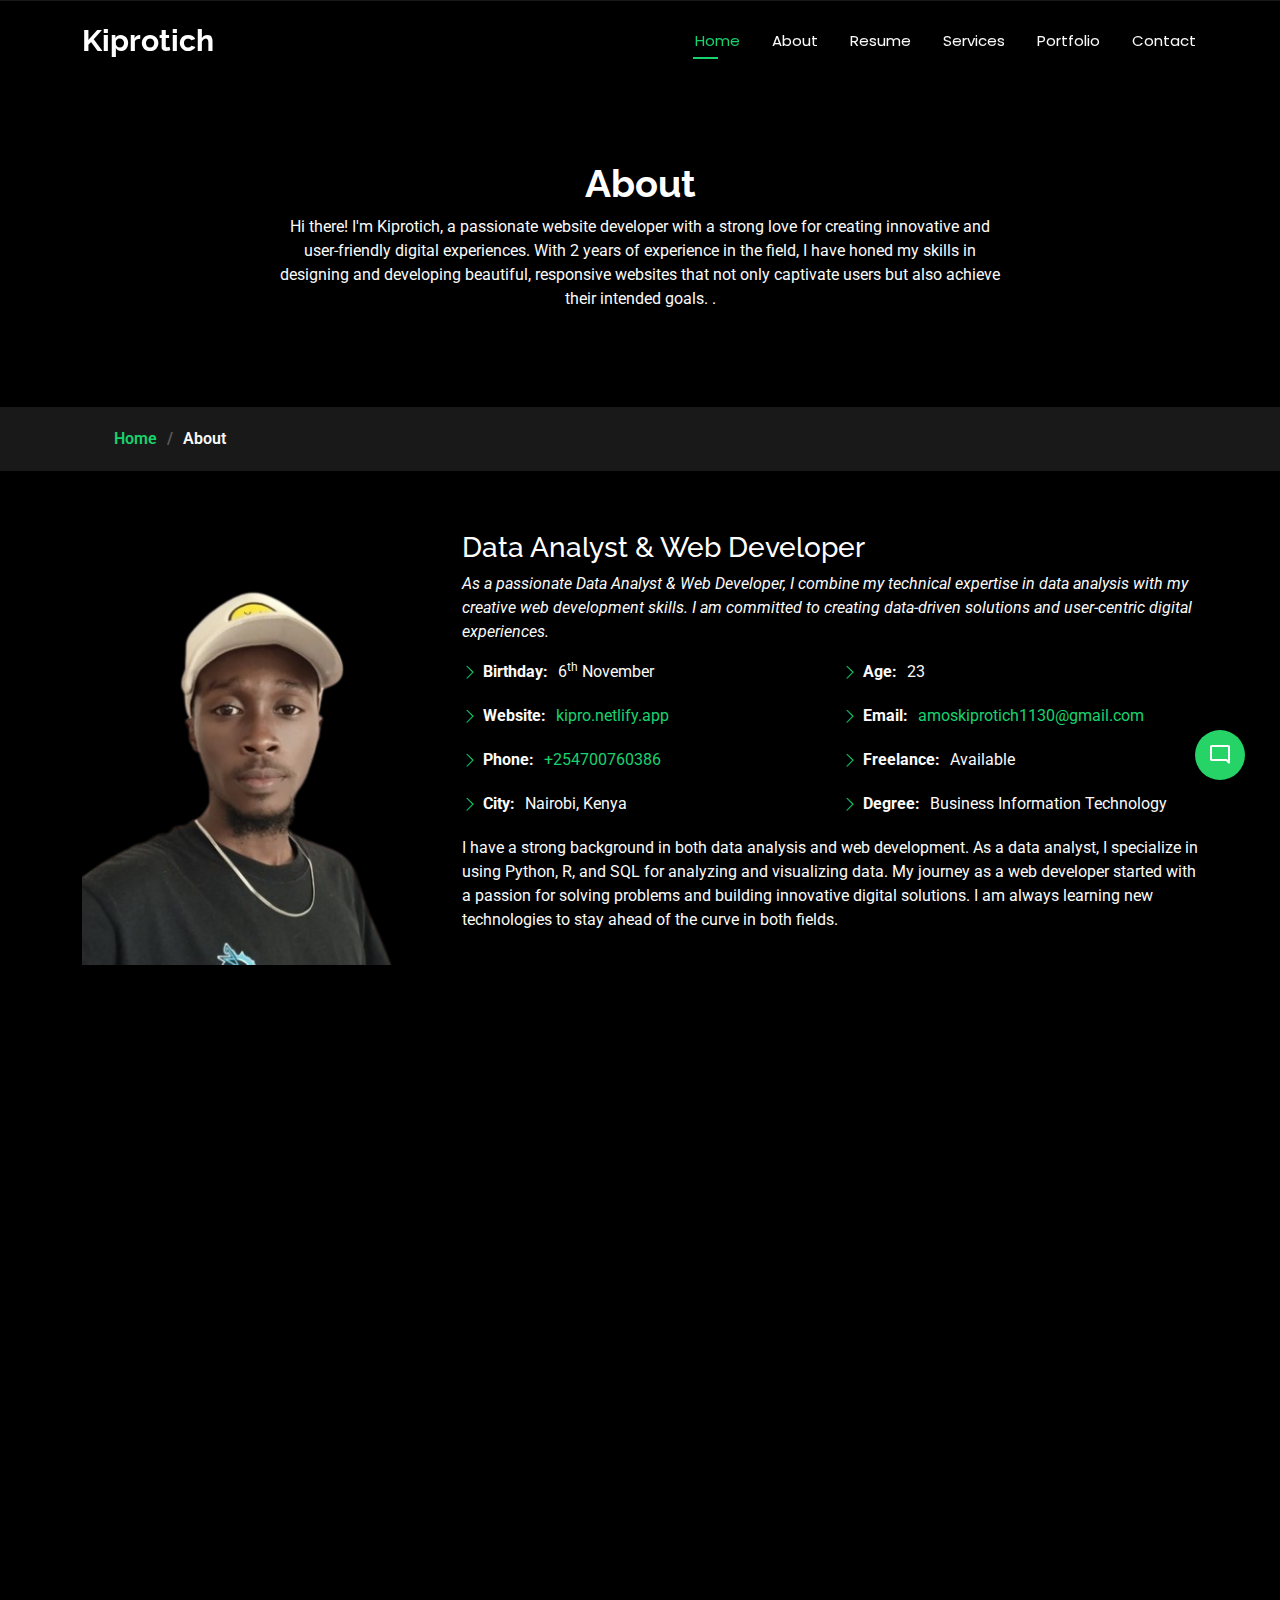
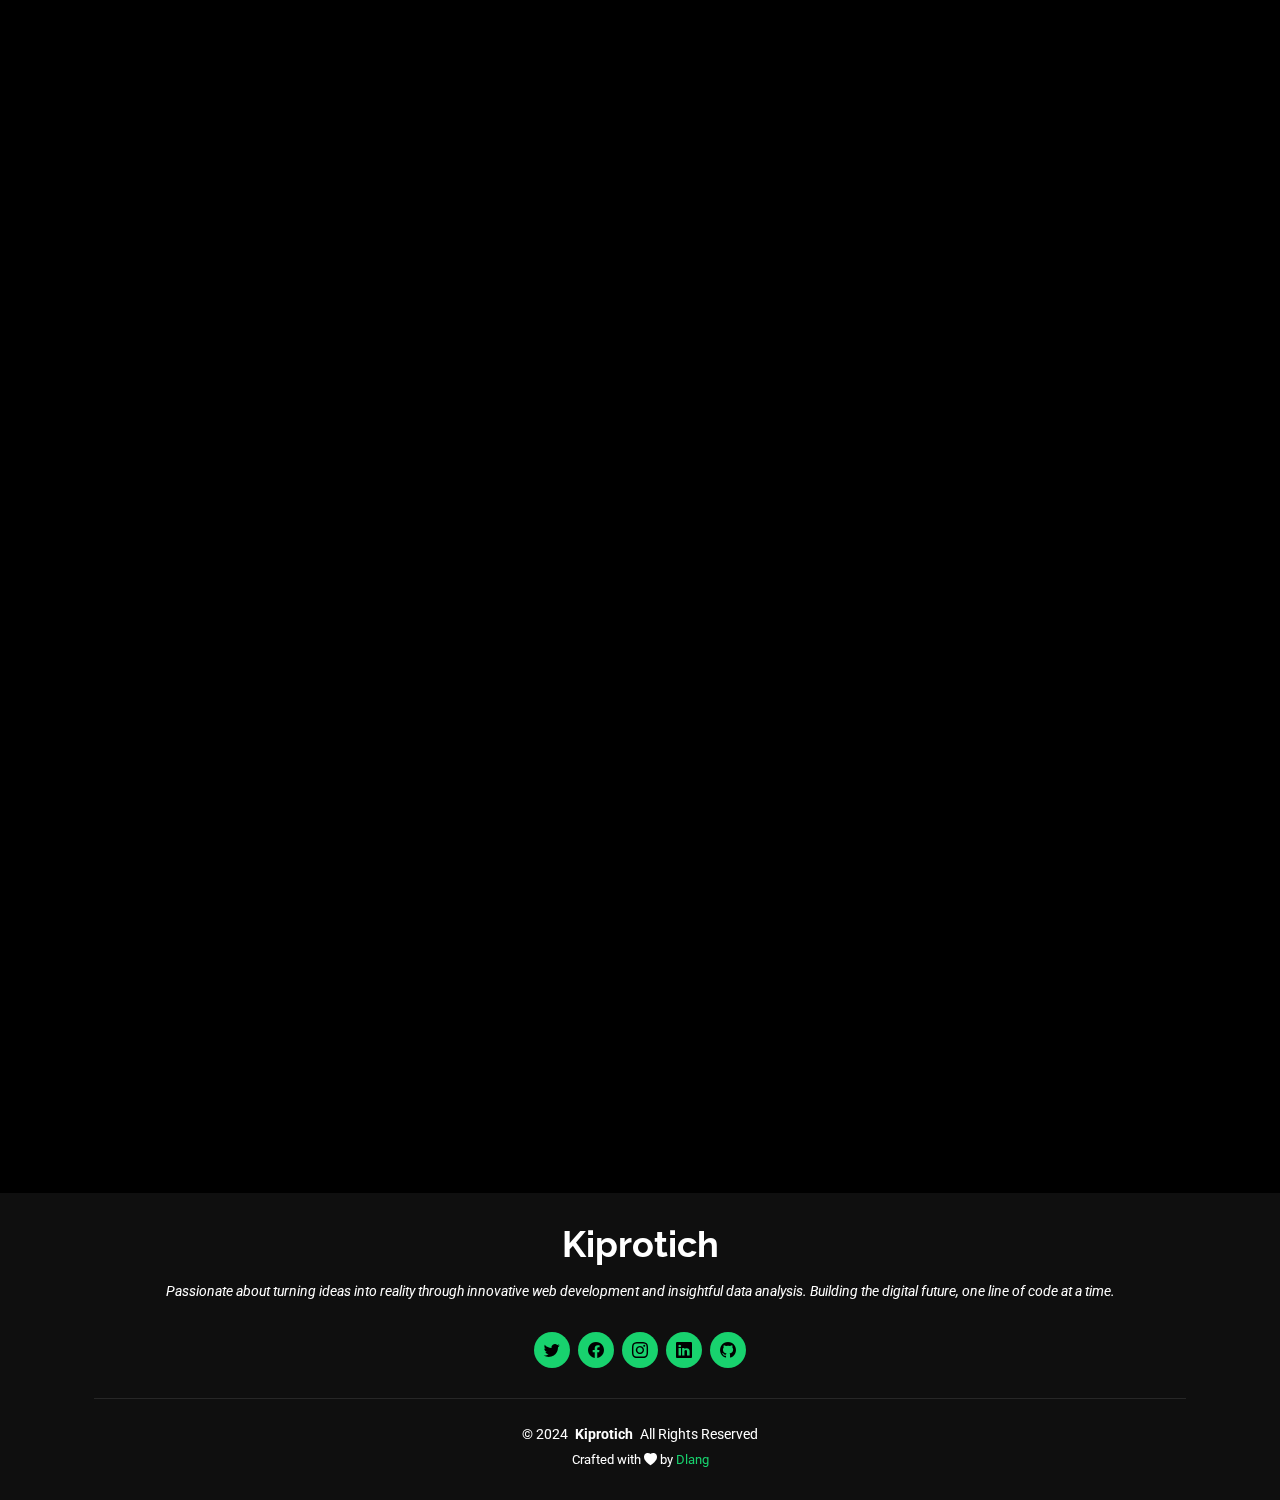
==== commit 5d6b1035: "added DOB" ====
--- a/about.html
+++ b/about.html
@@ -107,7 +107,7 @@
         <div class="row">
           <div class="col-lg-6">
             <ul>
-              <li><i class="bi bi-chevron-right"></i> <strong>Birthday:</strong> <span>6 November 2001</span></li>
+              <li><i class="bi bi-chevron-right"></i> <strong>Birthday:</strong> <span>6<sup>th</sup> November</span></li>
               <li><i class="bi bi-chevron-right"></i> <strong>Website:</strong> 
                 <a href="https://kipro.netlify.app" target="_blank" rel="noopener noreferrer">kipro.netlify.app</a>
               </li>
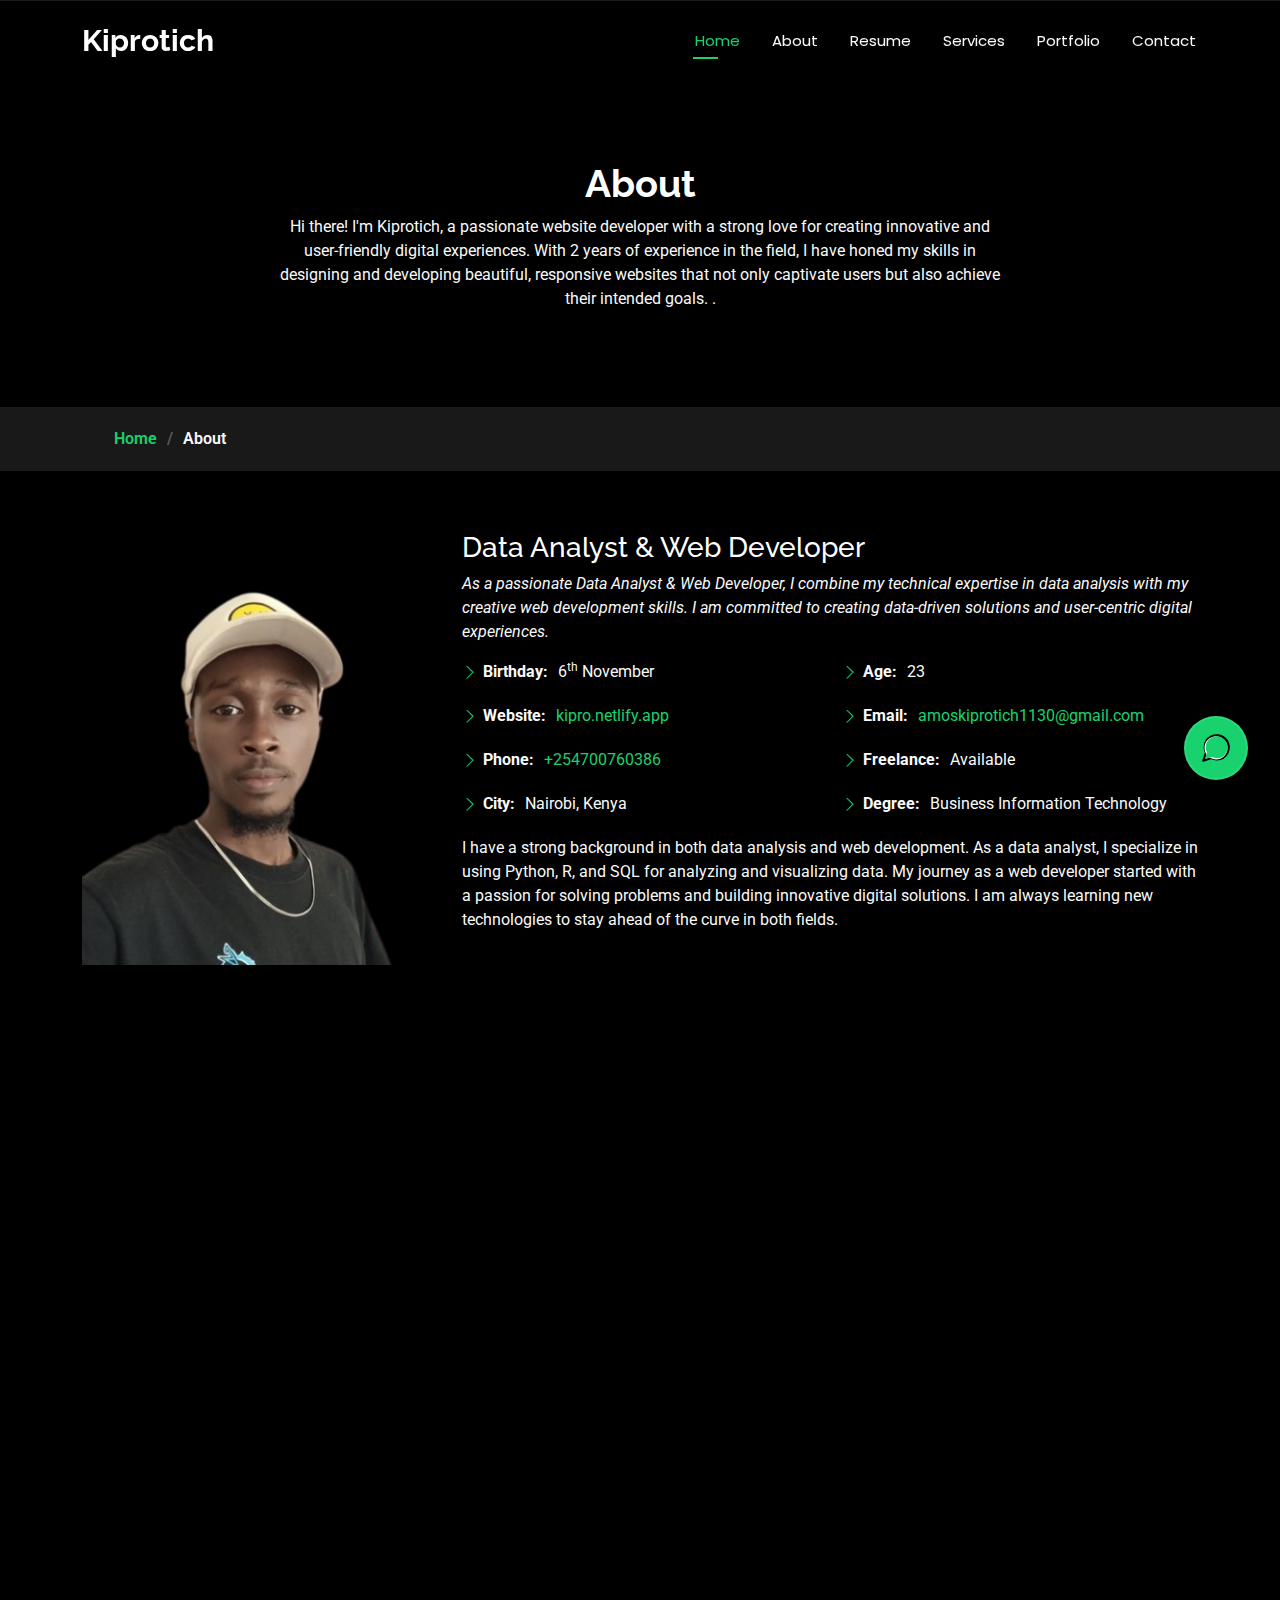
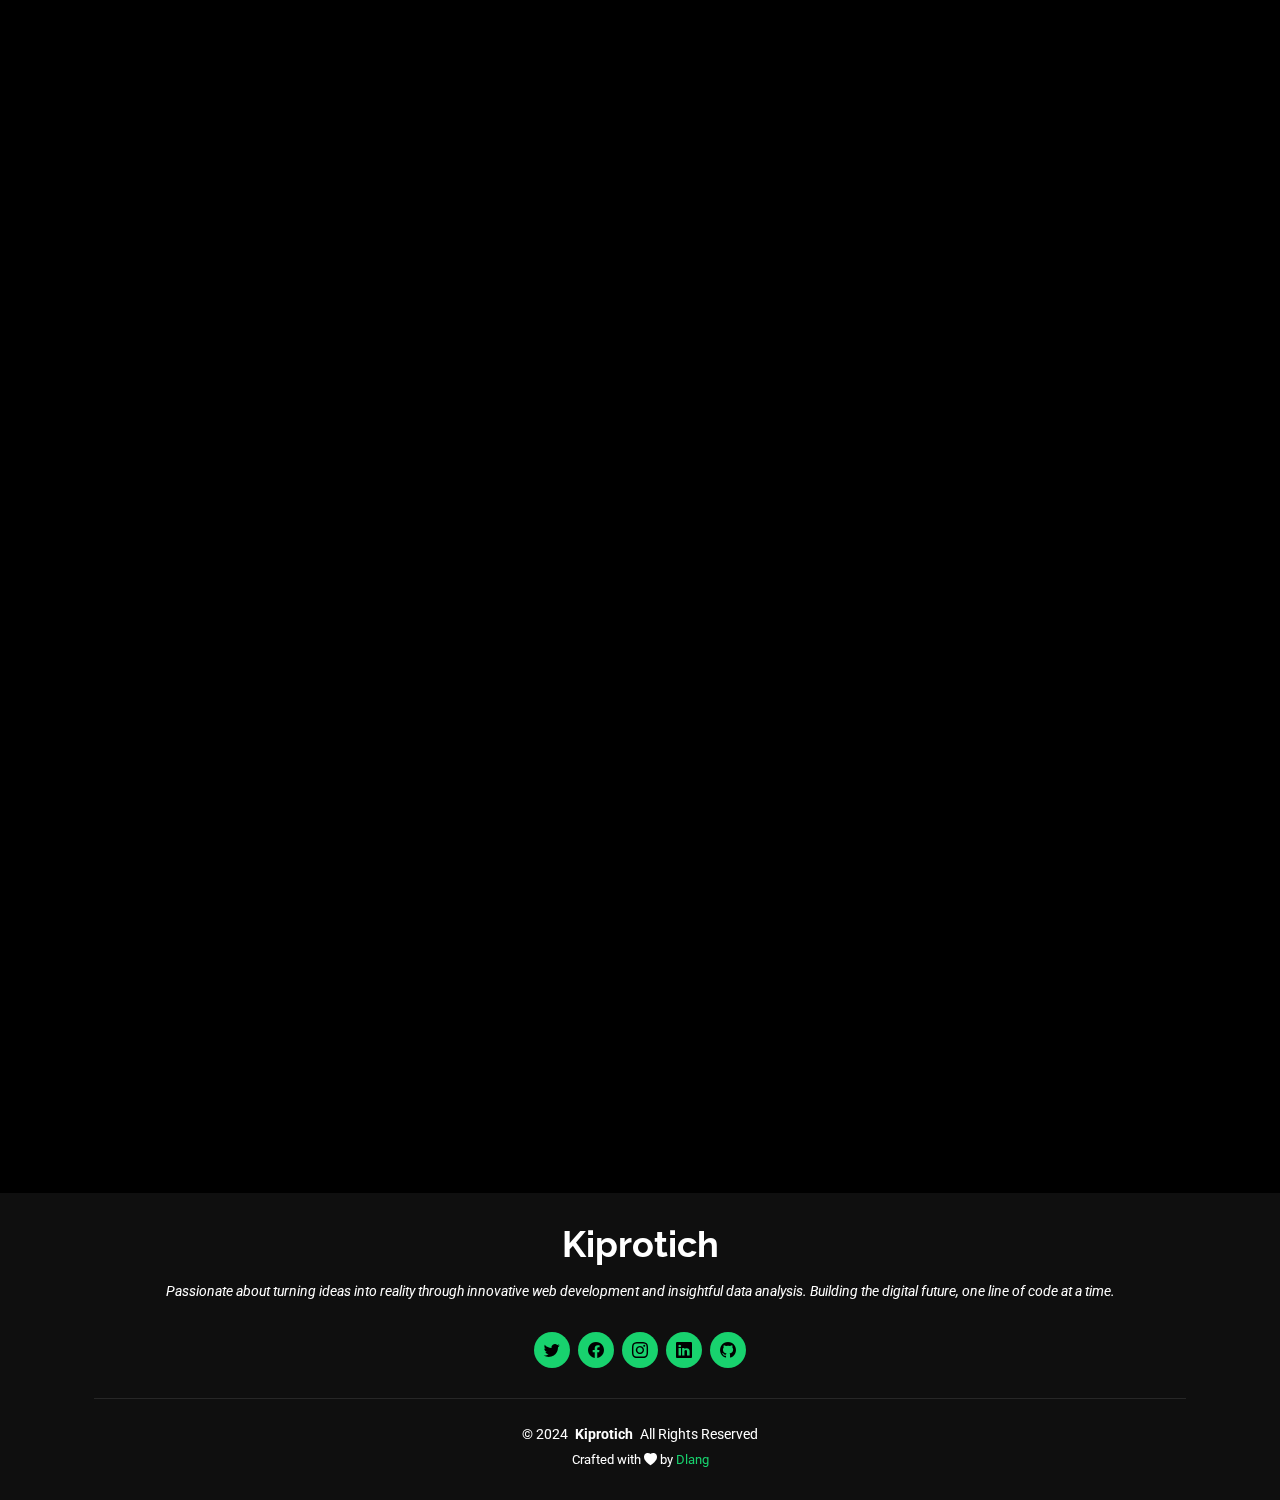
==== commit ddd05da3: "modified whatsapp send button" ====
--- a/about.html
+++ b/about.html
@@ -24,11 +24,9 @@
   <link href="assets/vendor/swiper/swiper-bundle.min.css" rel="stylesheet">
   <link href="assets/vendor/glightbox/css/glightbox.min.css" rel="stylesheet">
 
-  <!-- ChatBot -->
-  <link rel="stylesheet" href="https://fonts.googleapis.com/css2?family=Material+Symbols+Outlined:opsz,wght,FILL,GRAD@48,400,0,0" />
-  <link rel="stylesheet" href="https://fonts.googleapis.com/css2?family=Material+Symbols+Rounded:opsz,wght,FILL,GRAD@48,400,1,0" />
+  <!-- Chat Files -->
   <link rel="stylesheet" href="bot/chatbot/botstyle.css" />
-  <script src="bot/chatbot/botscript.js" defer></script>
+  <link href="https://cdnjs.cloudflare.com/ajax/libs/font-awesome/5.15.4/css/all.min.css" rel="stylesheet">
   
   <!-- Main CSS File -->
   <link href="assets/css/main.css" rel="stylesheet">
@@ -445,27 +443,75 @@
 
   </main>
 
-      <!-- Chatbot Code -->
-      <button class="chatbot-toggler">
-        <span class="material-symbols-rounded">mode_comment</span>
-        <span class="material-symbols-outlined">close</span>
-      </button>
-      <div class="chatbot">
-        <header>
-          <h2>Kiprotich Chatbot</h2>
-          <span class="close-btn material-symbols-outlined">close</span>
-        </header>
-        <ul class="chatbox">
-          <li class="chat incoming">
-            <span class="material-symbols-outlined">smart_toy</span>
-            <p>Hi there 👋<br />How can I help you today?</p>
-          </li>
-        </ul>
-        <div class="chat-input">
-          <textarea placeholder="Enter a message..." spellcheck="false" required></textarea>
-          <span id="send-btn" class="material-symbols-rounded">send</span>
-        </div>
-      </div>
+<!-- Chatbot Code -->
+<button class="chat-toggler" data-tooltip="Chat with Kiprotich">
+  <svg class="whatsapp-icon" viewBox="0 0 24 24" fill="white">
+      <path d="M12.031 6.172c-3.181 0-5.767 2.586-5.768 5.766-.001 1.298.38 2.27 1.019 3.287l-.582 2.128 2.182-.573c.978.58 1.911.928 3.145.929 3.178 0 5.767-2.587 5.768-5.766.001-3.187-2.575-5.771-5.764-5.771zm3.392 8.244c-.144.405-.837.774-1.17.824-.299.045-.677.063-1.092-.069-.252-.08-.575-.187-.988-.365-1.739-.751-2.874-2.502-2.961-2.617-.087-.116-.708-.94-.708-1.793s.448-1.273.607-1.446c.159-.173.346-.217.462-.217l.332.006c.106.005.249-.04.39.298.144.347.491 1.2.534 1.287.043.087.072.188.014.304-.058.116-.087.188-.173.289l-.26.304c-.087.086-.177.18-.076.354.101.174.449.741.964 1.201.662.591 1.221.774 1.394.86s.274.072.376-.043c.101-.116.433-.506.549-.68.116-.173.231-.145.39-.087s1.011.477 1.184.564c.173.087.289.129.332.202.043.073.043.423-.101.828z"/>
+  </svg>
+</button>
+
+<!-- Chat modal -->
+<div class="chat-modal">
+  <div class="modal-content">
+      <h2>How Can I Assist You?</h2>
+      <div class="chat-options">
+          <button class="whatsapp-option">
+              <i class="fab fa-whatsapp"></i>
+              WhatsApp Chat
+          </button>
+          <button class="bot-option">
+              <i class="fas fa-robot"></i>
+              AI Assistant
+          </button>
+      </div>
+  </div>
+</div>
+
+<!-- The chatbot will be dynamically inserted here when initialized -->
+
+<!-- WhatsApp Chat Widget -->
+<div class="whatsapp-chat">
+<div class="chat-header">
+  <div class="header-content">
+      <div class="profile-info">
+          <div class="profile-pic"></div>
+          <div class="profile-details">
+              <h2>Kiprotich</h2>
+              <span class="status">Typically replies within 1 hour</span>
+          </div>
+      </div>
+      <button class="close-chat" aria-label="Close chat">&times;</button>
+  </div>
+</div>
+<div class="chat-content">
+  <div class="welcome-message">
+      <p>Hello! 👋</p>
+      <p>How can I help you today?</p>
+  </div>
+  <textarea id="messageInput" class="chat-input" placeholder="Type your message here..." rows="4"></textarea>
+  <button class="whatsapp-link">
+      Start Chat
+  </button>
+</div>
+</div>
+
+<!-- AI Chatbot Widget -->
+<div class="chatbot">
+  <header>
+      <h2>AI Assistant</h2>
+      <span class="close-btn fas fa-times"></span>
+  </header>
+  <ul class="chatbox">
+      <li class="chat incoming">
+          <i class="fas fa-robot"></i>
+          <p>Hi there 👋<br>How can I help you today?</p>
+      </li>
+  </ul>
+  <div class="chat-input">
+      <textarea placeholder="Enter a message..." required></textarea>
+      <span id="send-btn" class="fas fa-paper-plane"></span>
+  </div>
+</div>
     
   <footer id="footer" class="footer dark-background">
     <div class="container">
@@ -514,6 +560,7 @@
 
   <!-- Main JS File -->
   <script src="assets/js/main.js"></script>
+  <script src="bot/chatbot/botscript.js"></script>
 
 </body>
 
--- a/bot/chatbot/botstyle.css
+++ b/bot/chatbot/botstyle.css
@@ -7,8 +7,16 @@
   --outgoing-msg-bg: #dcf8c6;
   --text-color: #000;
   --accent-color: #128C7E;
-}
-
+  --modal-bg: rgba(0, 0, 0, 0.5);
+  --whatsapp-green: #25D366;
+  --whatsapp-dark-green: #075E54;
+  --chat-bg-light: #ECE5DD;
+  --message-bg-incoming: #FFFFFF;
+  --message-bg-outgoing: #DCF8C6;
+  --text-primary: #000000;
+  --text-secondary: #808080;}
+
+/* Reset and Base Styles */
 * {
   margin: 0;
   padding: 0;
@@ -19,6 +27,411 @@
 body {
   background: #eae6df;
   background-image: url("[data-uri]");
+}
+
+/* Chat Toggler Button */
+.chat-toggler {
+  position: fixed;
+  bottom: 120px;
+  right: 32px;
+  height: 64px;
+  width: 64px;
+  display: flex;
+  align-items: center;
+  justify-content: center;
+  border: 2px solid rgba(255, 255, 255, 0.1);
+  border-radius: 50%;
+  background-color: #18d26e;
+  box-shadow: 
+    0 8px 20px rgba(0, 0, 0, 0.15), 
+    0 4px 10px rgba(0, 0, 0, 0.1);
+  cursor: pointer;
+  outline: none;
+  z-index: 1000;
+  transition: 
+    transform 0.3s cubic-bezier(0.175, 0.885, 0.32, 1.275),
+    box-shadow 0.3s ease,
+    background 0.3s ease;
+}
+
+.chat-toggler:hover {
+  transform: scale(1.1) rotate(6deg);
+  background: linear-gradient(145deg, #43b873, #4a90e2);
+  box-shadow: 
+    0 12px 24px rgba(0, 0, 0, 0.2), 
+    0 6px 12px rgba(0, 0, 0, 0.15);
+}
+
+.chat-toggler:focus {
+  outline: none;
+  box-shadow: 
+    0 0 0 4px rgba(74, 144, 226, 0.3),
+    0 8px 20px rgba(0, 0, 0, 0.15);
+}
+
+.chat-toggler::after {
+  content: attr(data-tooltip);
+  position: absolute;
+  bottom: 90px;
+  right: 50%;
+  transform: translateX(50%);
+  background-color: rgba(0, 0, 0, 0.85);
+  color: #fff;
+  padding: 8px 16px;
+  border-radius: 6px;
+  font-size: 15px;
+  white-space: nowrap;
+  opacity: 0;
+  pointer-events: none;
+  transition: 
+    opacity 0.2s ease,
+    transform 0.2s ease;
+  backdrop-filter: blur(10px);
+}
+
+.chat-toggler:hover::after {
+  opacity: 1;
+  transform: translateX(50%) translateY(-4px);
+}
+
+.chat-toggler span {
+  color: #fff;
+  position: absolute;
+  transition: opacity 0.3s ease;
+}
+
+.chat-toggler span:last-child,
+body.show-modal .chat-toggler span:first-child {
+  opacity: 0;
+}
+
+/* Add a subtle pulsing effect */
+@keyframes pulse {
+  0% {
+    transform: scale(1);
+  }
+  50% {
+    transform: scale(1.05);
+  }
+  100% {
+    transform: scale(1);
+  }
+}
+
+.chat-toggler::before {
+  content: '';
+  position: absolute;
+  top: -4px;
+  left: -4px;
+  right: -4px;
+  bottom: -4px;
+  background: linear-gradient(145deg, #4a90e2, #43b873);
+  border-radius: 50%;
+  opacity: 0;
+  z-index: -1;
+  transition: opacity 0.3s ease;
+}
+
+.chat-toggler:hover::before {
+  animation: pulse 2s infinite;
+  opacity: 0.2;
+}
+
+body.show-modal .chat-toggler span:last-child {
+  opacity: 1;
+}
+
+/* Modal Styles */
+.chat-modal {
+  position: fixed;
+  top: 0;
+  left: 0;
+  width: 100%;
+  height: 100%;
+  background: var(--modal-bg);
+  display: none;
+  justify-content: center;
+  align-items: center;
+  z-index: 1001;
+}
+
+.modal-content {
+  background-color: var(--chat-bg);
+  padding: 2rem;
+  border-radius: 12px;
+  width: 90%;
+  max-width: 400px;
+  text-align: center;
+}
+
+.modal-content h2 {
+  margin-bottom: 1.5rem;
+  color: var(--primary-bg);
+}
+
+.chat-options {
+  display: flex;
+  flex-direction: column;
+  gap: 1rem;
+}
+
+.chat-options button {
+  display: flex;
+  align-items: center;
+  justify-content: center;
+  gap: 0.5rem;
+  padding: 1rem;
+  border: none;
+  border-radius: 8px;
+  cursor: pointer;
+  font-size: 1rem;
+  transition: all 0.3s ease;
+}
+
+.chat-modal .chat-options .whatsapp-option i.fab.fa-whatsapp {
+  font-size: 30px; 
+}
+
+.chat-modal .chat-options .bot-option i.fas.fa-robot {
+  font-size: 30px; 
+}
+
+
+.whatsapp-option {
+  background: var(--secondary-bg);
+  color: white;
+}
+
+.whatsapp-option img {
+  width: 24px;
+  height: 24px;
+}
+
+.bot-option {
+  background: var(--primary-bg);
+  color: white;
+}
+
+.bot-option span {
+  font-size: 24px;
+}
+
+/* WhatsApp Chat Widget */
+.whatsapp-chat {
+  position: fixed;
+  right: 35px;
+  bottom: 90px;
+  width: 320px;
+  background: white;
+  border-radius: 12px;
+  overflow: hidden;
+  display: none;
+  box-shadow: 0 4px 16px rgba(0, 0, 0, 0.2);
+  z-index: 1002;
+}
+
+.chat-header {
+  background: #075e54;
+  padding: 20px;
+  color: #fff;
+}
+
+.header-content {
+  display: flex;
+  justify-content: space-between;
+  align-items: center;
+}
+
+.profile-info {
+  display: flex;
+  align-items: center;
+  gap: 12px;
+}
+
+.profile-pic {
+  width: 45px;
+  height: 45px;
+  border-radius: 50%;
+  background: #128C7E;
+  position: relative;
+  overflow: hidden;
+}
+
+.profile-pic::after {
+  content: '';
+  position: absolute;
+  top: 50%;
+  left: 50%;
+  transform: translate(-50%, -50%);
+  width: 24px;
+  height: 24px;
+  background: #fff;
+  mask: url("data:image/svg+xml,%3Csvg xmlns='http://www.w3.org/2000/svg' viewBox='0 0 24 24' fill='none' stroke='currentColor' stroke-width='2' stroke-linecap='round' stroke-linejoin='round'%3E%3Cpath d='M20 21v-2a4 4 0 0 0-4-4H8a4 4 0 0 0-4 4v2'/%3E%3Ccircle cx='12' cy='7' r='4'/%3E%3C/svg%3E") no-repeat center;
+}
+
+.profile-details h2 {
+  margin: 0;
+  font-size: 1.1rem;
+  font-weight: 600;
+}
+
+.status {
+  font-size: 0.85rem;
+  opacity: 0.8;
+}
+
+.close-chat {
+  background: none;
+  border: none;
+  color: #fff;
+  font-size: 24px;
+  cursor: pointer;
+  padding: 0;
+  width: 32px;
+  height: 32px;
+  display: flex;
+  align-items: center;
+  justify-content: center;
+  border-radius: 50%;
+  transition: background-color 0.2s;
+}
+
+.close-chat:hover {
+  background: rgba(255, 255, 255, 0.1);
+}
+
+.chat-content {
+  padding: 24px;
+}
+
+.welcome-message {
+  margin-bottom: 20px;
+  color: #444;
+}
+
+.welcome-message p {
+  margin: 5px 0;
+}
+
+.chat-input {
+  width: 100%;
+  padding: 12px;
+  border: 1px solid #e0e0e0;
+  border-radius: 8px;
+  resize: none;
+  font-family: inherit;
+  font-size: 0.95rem;
+  margin-bottom: 16px;
+  transition: border-color 0.2s;
+}
+
+.chat-input:focus {
+  outline: none;
+  border-color: #128C7E;
+}
+
+.whatsapp-link {
+  width: 100%;
+  background: #25d366;
+  color: white;
+  border: none;
+  padding: 14px;
+  border-radius: 8px;
+  font-size: 1rem;
+  font-weight: 600;
+  cursor: pointer;
+  display: flex;
+  align-items: center;
+  justify-content: center;
+  gap: 8px;
+  transition: background-color 0.2s;
+}
+
+.whatsapp-link:hover {
+  background: #1fbd59;
+}
+
+.whatsapp-icon {
+  width: 48px;
+  height: 48px;
+  display: inline-block;
+  position: relative;
+  /* background: linear-gradient(145deg, #25d366, #128c7e); */
+  background-color: #000;
+  mask: url("data:image/svg+xml,%3Csvg xmlns='http://www.w3.org/2000/svg' viewBox='0 0 24 24' fill='none' stroke='currentColor' stroke-width='1.5' stroke-linecap='round' stroke-linejoin='round'%3E%3Cpath d='M21 11.5a8.38 8.38 0 0 1-.9 3.8 8.5 8.5 0 0 1-7.6 4.7 8.38 8.38 0 0 1-3.8-.9L3 21l1.9-5.7a8.38 8.38 0 0 1-.9-3.8 8.5 8.5 0 0 1 4.7-7.6 8.38 8.38 0 0 1 3.8-.9h.5a8.48 8.48 0 0 1 8 8v.5z'/%3E%3C/svg%3E") no-repeat center;
+  -webkit-mask: url("data:image/svg+xml,%3Csvg xmlns='http://www.w3.org/2000/svg' viewBox='0 0 24 24' fill='none' stroke='currentColor' stroke-width='1.5' stroke-linecap='round' stroke-linejoin='round'%3E%3Cpath d='M21 11.5a8.38 8.38 0 0 1-.9 3.8 8.5 8.5 0 0 1-7.6 4.7 8.38 8.38 0 0 1-3.8-.9L3 21l1.9-5.7a8.38 8.38 0 0 1-.9-3.8 8.5 8.5 0 0 1 4.7-7.6 8.38 8.38 0 0 1 3.8-.9h.5a8.48 8.48 0 0 1 8 8v.5z'/%3E%3C/svg%3E") no-repeat center;
+  mask-size: 70%;
+  -webkit-mask-size: 70%;
+  background-size: cover;
+  border-radius: 50%;
+  box-shadow: 
+    0 6px 15px rgba(0, 0, 0, 0.15), 
+    0 4px 8px rgba(0, 0, 0, 0.1);
+  cursor: pointer;
+  transition: 
+    transform 0.3s cubic-bezier(0.175, 0.885, 0.32, 1.275),
+    box-shadow 0.3s ease;
+}
+
+.whatsapp-icon::before {
+  content: '';
+  position: absolute;
+  top: -4px;
+  left: -4px;
+  right: -4px;
+  bottom: -4px;
+  background: linear-gradient(145deg, #25d366, #128c7e);
+  border-radius: 50%;
+  opacity: 0;
+  z-index: -1;
+  transition: opacity 0.3s ease;
+}
+
+.whatsapp-icon:hover {
+  transform: scale(1.1) rotate(3deg);
+  background: linear-gradient(145deg, #128c7e, #25d366);
+  box-shadow: 
+    0 10px 20px rgba(0, 0, 0, 0.2), 
+    0 6px 12px rgba(0, 0, 0, 0.15);
+}
+
+.whatsapp-icon:hover::before {
+  animation: pulse 2s infinite;
+  opacity: 0.2;
+}
+
+.whatsapp-icon:focus {
+  outline: none;
+  box-shadow: 
+    0 0 0 4px rgba(37, 211, 102, 0.3),
+    0 8px 20px rgba(0, 0, 0, 0.15);
+}
+
+@keyframes pulse {
+  0% {
+    transform: scale(1);
+  }
+  50% {
+    transform: scale(1.05);
+  }
+  100% {
+    transform: scale(1);
+  }
+}
+
+/* Chatbot Styles */
+.chatbot {
+  position: fixed;
+  right: 35px;
+  bottom: 90px;
+  width: 420px;
+  background: #fff;
+  border-radius: 12px;
+  overflow: hidden;
+  display: none;
+  transform-origin: bottom right;
+  box-shadow: 0 4px 16px rgba(0, 0, 0, 0.2);
+  z-index: 1002;
 }
 
 .chatbot-toggler {
@@ -37,46 +450,11 @@
   background: var(--secondary-bg);
   transition: all 0.3s cubic-bezier(0.68, -0.55, 0.27, 1.55);
   z-index: 1000;
-  box-shadow: 0 4px 6px rgba(0,0,0,0.1);
+  box-shadow: 0 4px 6px rgba(0, 0, 0, 0.1);
 }
 
 .chatbot-toggler:hover {
   transform: scale(1.1) rotate(10deg);
-}
-
-body.show-chatbot .chatbot-toggler {
-  transform: rotate(90deg);
-}
-
-.chatbot-toggler span {
-  color: #fff;
-  position: absolute;
-}
-
-.chatbot-toggler span:last-child,
-body.show-chatbot .chatbot-toggler span:first-child {
-  opacity: 0;
-}
-
-body.show-chatbot .chatbot-toggler span:last-child {
-  opacity: 1;
-}
-
-.chatbot {
-  position: fixed;
-  right: 35px;
-  bottom: 90px;
-  width: 420px;
-  background: #fff;
-  border-radius: 6px;
-  overflow: hidden;
-  opacity: 0;
-  pointer-events: none;
-  transform: scale(0.5);
-  transform-origin: bottom right;
-  box-shadow: 0 4px 16px rgba(0, 0, 0, 0.2);
-  transition: all 0.3s cubic-bezier(0.68, -0.55, 0.27, 1.55);
-  z-index: 9999;
 }
 
 @keyframes chatbotSlideIn {
@@ -109,6 +487,7 @@
   align-items: center;
 }
 
+
 .chatbot header .close-btn {
   cursor: pointer;
   color: #fff;
@@ -121,7 +500,7 @@
   opacity: 1;
 }
 
-header h2 {
+.chatbot header h2 {
   font-size: 1.1rem;
   font-weight: 500;
 }
@@ -130,33 +509,93 @@
   overflow-y: auto;
   height: 510px;
   padding: 20px 20px 100px;
-  background-color: var(--chat-bg);
+  background-color: #efeae2;
   background-image: url("[data-uri]");
 }
 
-@keyframes messageSlideIn {
-  from { 
-    opacity: 0; 
-    transform: translateY(10px);
-  }
-  to { 
-    opacity: 1; 
-    transform: translateY(0);
-  }
-}
-
-.chatbot :where(.chatbox, textarea)::-webkit-scrollbar {
-  width: 6px;
-}
-
-.chatbot :where(.chatbox, textarea)::-webkit-scrollbar-track {
-  background: transparent;
-}
-
-.chatbot :where(.chatbox, textarea)::-webkit-scrollbar-thumb {
-  background: rgba(0, 0, 0, 0.2);
-  border-radius: 25px;
-}
+.chatbot .chatbox .message {
+  display: flex;
+  align-items: center;
+  max-width: 80%;
+  margin-bottom: 10px;
+}
+
+.chatbot .chatbox .message.user {
+  justify-content: flex-end;
+}
+
+.chatbot .chatbox .message.bot {
+  justify-content: flex-start;
+}
+
+.chatbot .chatbox .message p {
+  padding: 10px;
+  border-radius: 10px;
+  font-size: 1rem;
+  background-color: #f1f1f1;
+  max-width: 80%;
+}
+
+.chatbot .chatbox .message.user p {
+  background-color: #0084ff;
+  color: white;
+  border-top-left-radius: 20px;
+  border-bottom-left-radius: 20px;
+}
+
+.chatbot .chatbox .message.bot p {
+  background-color: #e5e5e5;
+  border-top-right-radius: 20px;
+  border-bottom-right-radius: 20px;
+}
+
+.chatbot footer {
+  padding: 10px;
+  display: flex;
+  align-items: center;
+  background-color: #f1f1f1;
+}
+
+.chatbot footer textarea {
+  width: 100%;
+  padding: 10px;
+  border-radius: 20px;
+  resize: none;
+  font-size: 1rem;
+  border: 1px solid #ddd;
+}
+
+.chatbot footer button {
+  background-color: #0084ff;
+  border: none;
+  padding: 10px;
+  color: white;
+  font-size: 1.2rem;
+  border-radius: 50%;
+  margin-left: 10px;
+  cursor: pointer;
+}
+
+.chatbot footer button:hover {
+  background-color: #006bb3;
+}
+
+/* Mobile responsive */
+@media (max-width: 600px) {
+  .chatbot {
+    width: 100%;
+    bottom: 10px;
+  }
+
+  .chatbot .chatbox .message p {
+    font-size: 0.9rem;
+  }
+
+  .chatbot footer textarea {
+    font-size: 0.9rem;
+  }
+}
+
 
 .chatbox .chat {
   display: flex;
@@ -172,7 +611,7 @@
 .chatbox .incoming span {
   width: 32px;
   height: 32px;
-  color: #fff;
+  color: #0bbb05;
   cursor: default;
   text-align: center;
   line-height: 32px;
@@ -181,6 +620,12 @@
   border-radius: 50%;
   margin: 0 10px 7px 0;
 }
+
+.chatbox .chat.incoming i.fas.fa-robot {
+  font-size: 30px; /* Adjust the size as needed */
+  color: #05301c;  /* Replace with your desired color */
+}
+
 
 .chatbox .chat p {
   white-space: pre-wrap;
@@ -210,6 +655,12 @@
   background: #f8d7da;
 }
 
+.chatbox .chat.incoming .fas.fa-robot {
+  color: #054172; 
+  font-size: 24px; 
+}
+
+
 .chatbot .chat-input {
   display: flex;
   gap: 5px;
@@ -224,7 +675,7 @@
 .chat-input textarea {
   height: 45px;
   width: 100%;
-  border: 1px solid #ddd;
+  border: none;
   outline: none;
   resize: none;
   max-height: 180px;
@@ -232,38 +683,35 @@
   font-size: 0.95rem;
   background: #fff;
   border-radius: 20px;
-  transition: all 0.2s ease;
+  box-shadow: inset 0 1px 3px rgba(0, 0, 0, 0.1);
 }
 
 .chat-input textarea:focus {
-  border-color: var(--accent-color);
-  box-shadow: 0 0 0 2px rgba(18, 140, 126, 0.2);
+  border-color: #128C7E;
+  box-shadow: 0 0 8px rgba(18, 140, 126, 0.3);
+  background-color: #fff;
 }
 
 .chat-input span {
   align-self: flex-end;
-  color: var(--accent-color);
+  color: #128C7E;
   cursor: pointer;
   height: 45px;
   display: flex;
   align-items: center;
   visibility: hidden;
   font-size: 1.35rem;
-  transition: transform 0.2s ease;
-}
-
-.chat-input span:hover {
-  transform: scale(1.2);
 }
 
 .chat-input textarea:valid~span {
   visibility: visible;
 }
+
 
 @media (max-width: 490px) {
   .chatbot-toggler {
     right: 20px;
-    bottom: 20px;
+    bottom: 100px;
   }
 
   .chatbot {
@@ -282,4 +730,43 @@
   .chatbot .chat-input {
     padding: 5px 15px;
   }
-}+}
+
+/* Show Elements */
+body.show-modal .chat-modal {
+  display: flex;
+}
+
+body.show-whatsapp .whatsapp-chat {
+  display: block;
+}
+
+body.show-bot .chatbot {
+  display: block;
+}
+
+/* Responsive Design */
+@media (max-width: 490px) {
+  .chat-toggler {
+      right: 20px;
+      bottom: 120px;
+  }
+
+  .whatsapp-chat,
+  .chatbot {
+      right: 0;
+      bottom: 0;
+      width: 100%;
+      height: 100%;
+      border-radius: 0;
+  }
+}
+
+.chat-input {
+width: 100%;
+padding: 8px;
+border: 1px solid #ddd;
+border-radius: 5px;
+margin-bottom: 10px;
+resize: none;
+}
